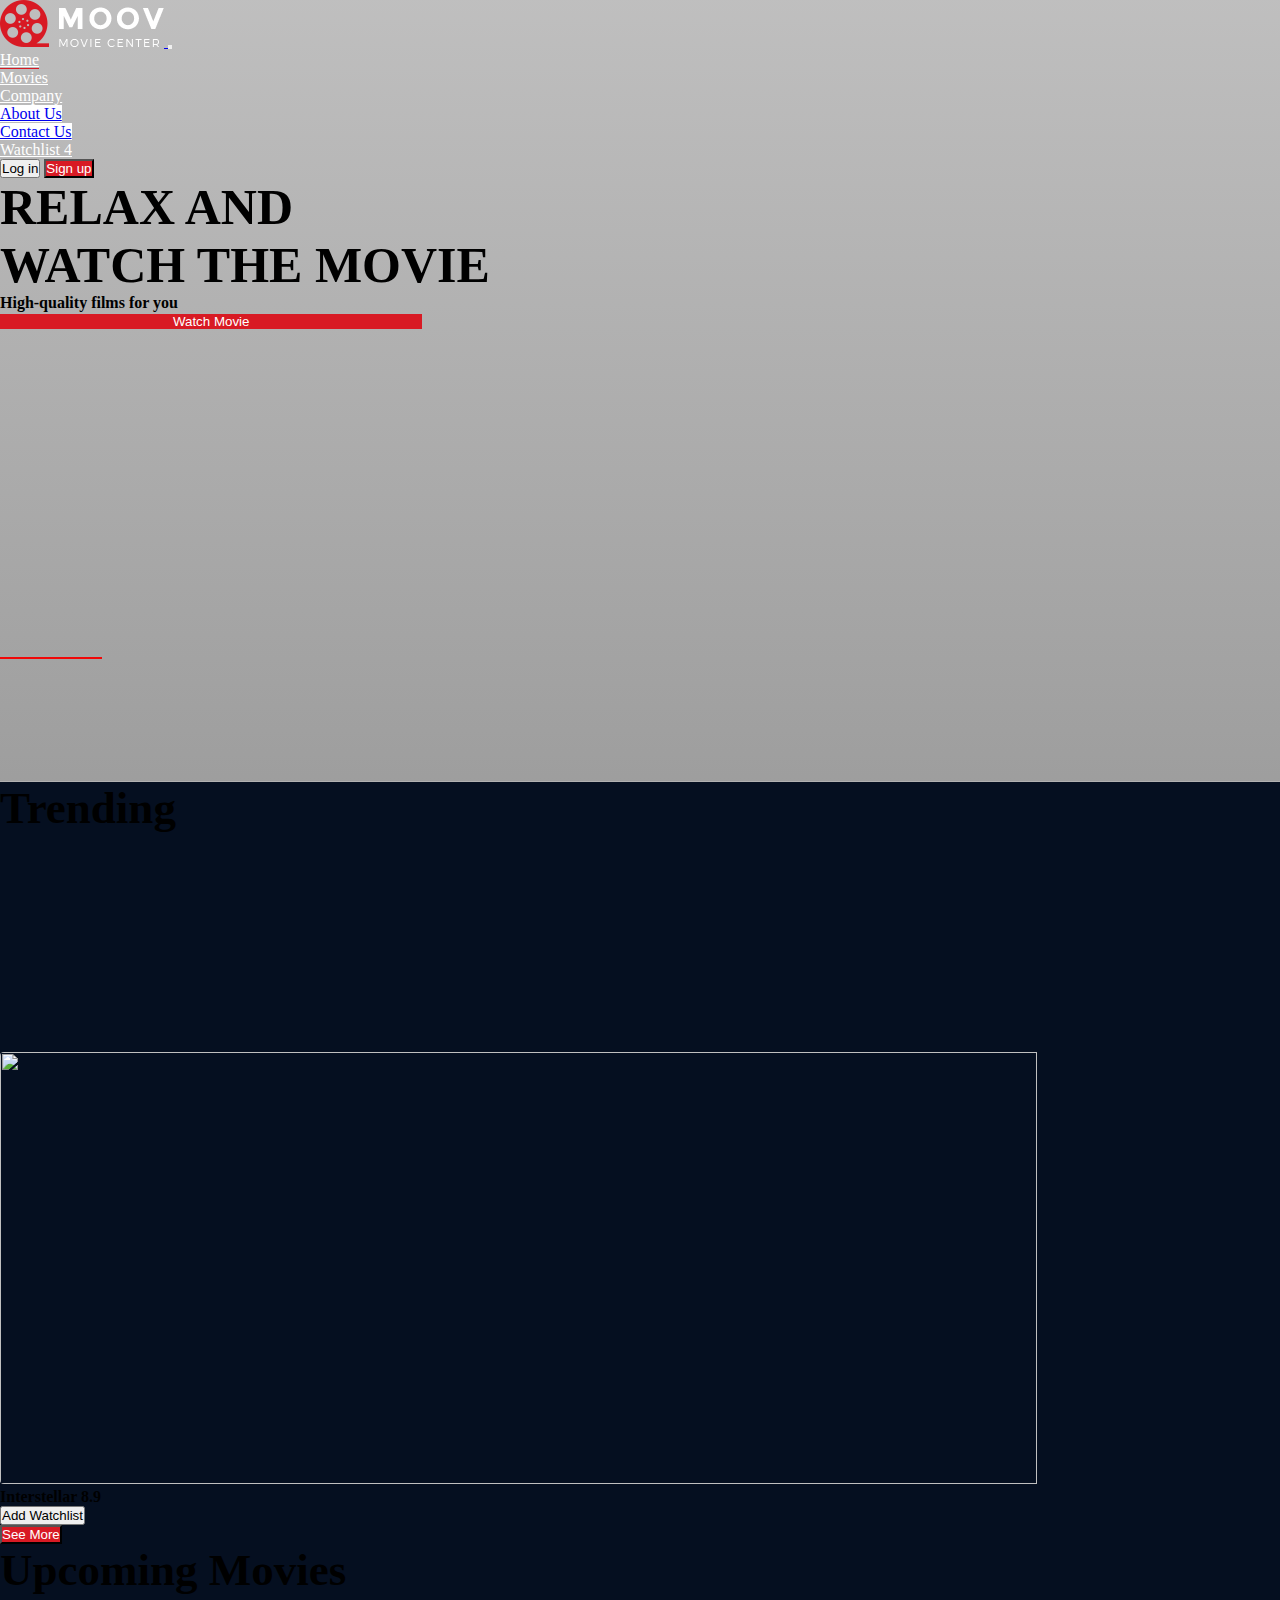
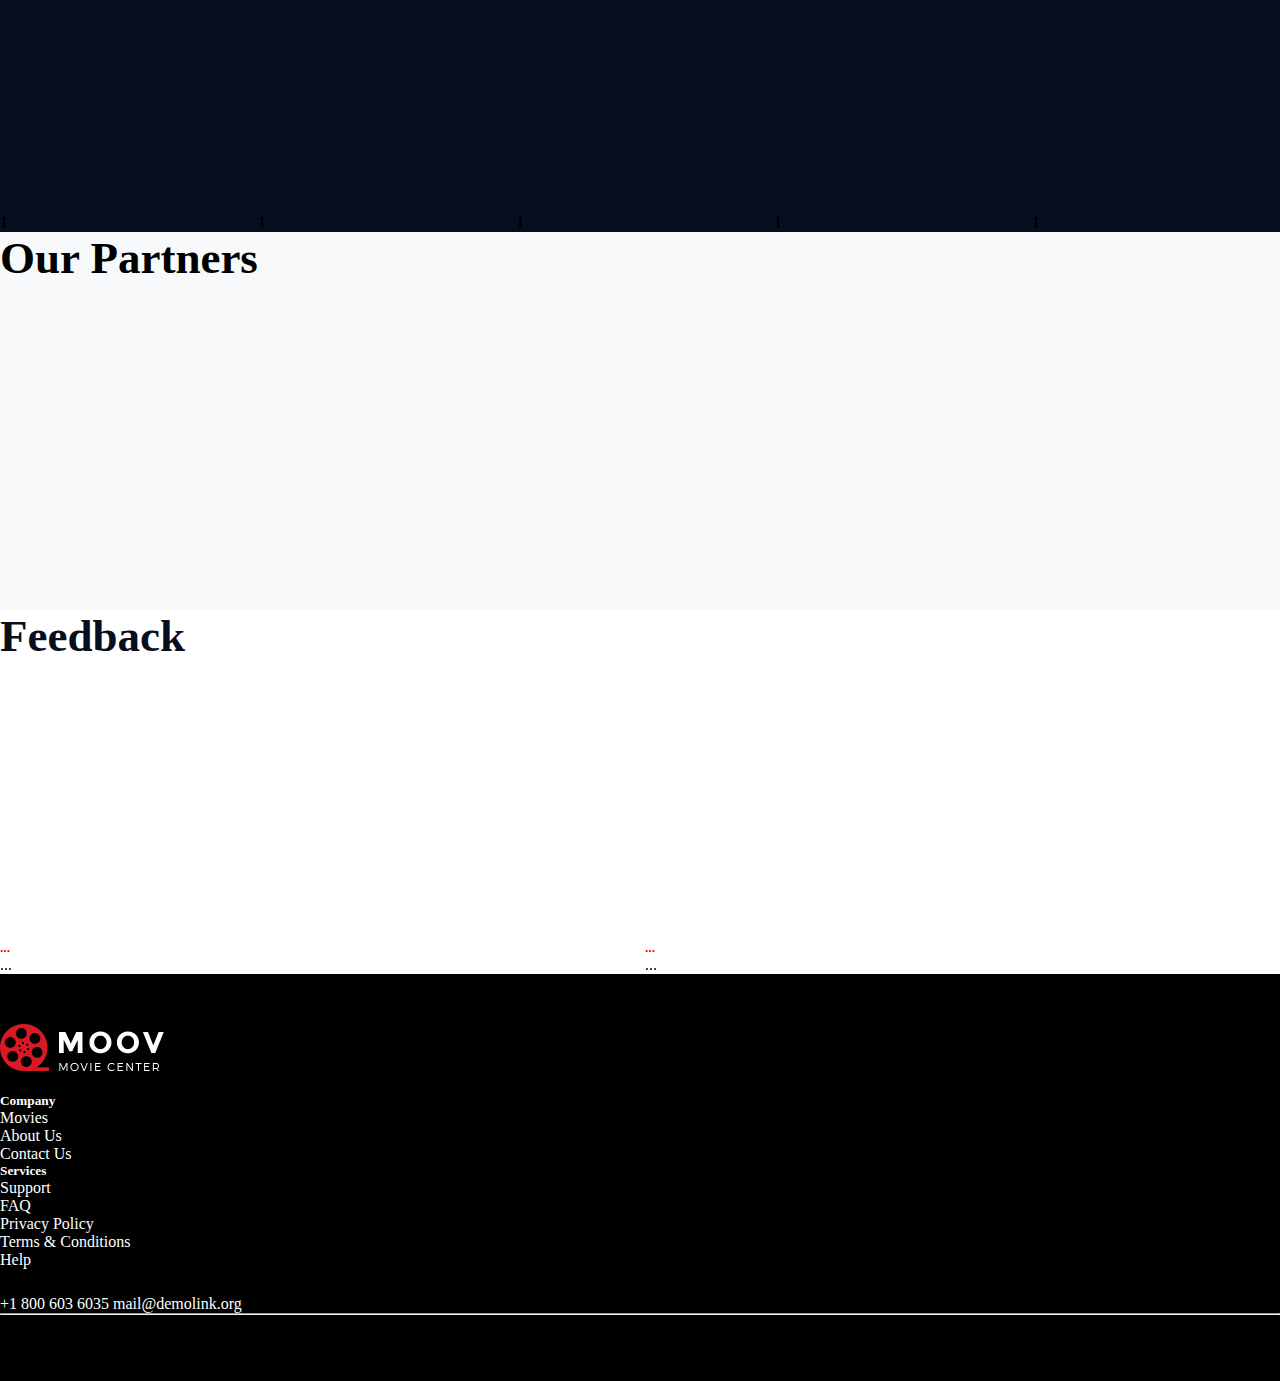
==== index.html @ 47db754e "Final Project" ====
<!DOCTYPE html>
<html lang="en">

<head>
    <meta charset="UTF-8">
    <meta http-equiv="X-UA-Compatible" content="IE=edge">
    <meta name="viewport" content="width=device-width, initial-scale=1.0">
    <title>Document</title>
    <link rel="stylesheet"
        href="https://cdnjs.cloudflare.com/ajax/libs/OwlCarousel2/2.3.4/assets/owl.theme.default.min.css"
        integrity="sha512-sMXtMNL1zRzolHYKEujM2AqCLUR9F2C4/05cdbxjjLSRvMQIciEPCQZo++nk7go3BtSuK9kfa/s+a4f4i5pLkw=="
        crossorigin="anonymous" referrerpolicy="no-referrer" />
    <link rel="stylesheet" href="https://cdnjs.cloudflare.com/ajax/libs/OwlCarousel2/2.3.4/assets/owl.carousel.min.css"
        integrity="sha512-tS3S5qG0BlhnQROyJXvNjeEM4UpMXHrQfTGmbQ1gKmelCxlSEBUaxhRBj/EFTzpbP4RVSrpEikbmdJobCvhE3g=="
        crossorigin="anonymous" referrerpolicy="no-referrer" />
    <link rel="stylesheet" href="https://cdnjs.cloudflare.com/ajax/libs/font-awesome/6.4.0/css/all.min.css"
        integrity="sha512-iecdLmaskl7CVkqkXNQ/ZH/XLlvWZOJyj7Yy7tcenmpD1ypASozpmT/E0iPtmFIB46ZmdtAc9eNBvH0H/ZpiBw=="
        crossorigin="anonymous" referrerpolicy="no-referrer" />
    <link href="https://cdn.jsdelivr.net/npm/bootstrap@5.0.2/dist/css/bootstrap.min.css" rel="stylesheet"
        integrity="sha384-EVSTQN3/azprG1Anm3QDgpJLIm9Nao0Yz1ztcQTwFspd3yD65VohhpuuCOmLASjC" crossorigin="anonymous">
    <link rel="stylesheet" href="assets/css/style.css">
</head>

<body>
    <header>
        <!-- NavBar Start -->
        <nav class="navbar navbar-expand-lg navbar-dark p-2">
            <div class="container">
                <a class="navbar-brand" href="index.html">
                    <img src="images/logomoov.png" alt="">
                </a>
                <button class="navbar-toggler" type="button" data-bs-toggle="collapse"
                    data-bs-target="#navbarNavDropdown" aria-controls="navbarNavDropdown" aria-expanded="false"
                    aria-label="Toggle navigation">
                    <span class="navbar-toggler-icon"></span>
                </button>

                <div class="collapse navbar-collapse ms-3 " id="navbarNavDropdown">
                    <ul class="navbar-nav">
                        <li class="nav-item">
                            <a class="nav-link mx-2 active" aria-current="page" href="index.html">Home</a>
                        </li>
                        <li class="nav-item">
                            <a class="nav-link mx-2" href="movies.html">Movies</a>
                        </li>

                        <li class="nav-item dropdown">
                            <a class="nav-link mx-2 dropdown-toggle" href="#" id="navbarDropdownMenuLink" role="button"
                                data-bs-toggle="dropdown" aria-expanded="false">
                                Company
                            </a>
                            <ul class="dropdown-menu" aria-labelledby="navbarDropdownMenuLink">
                                <li><a class="dropdown-item" href="about.html">About Us</a></li>
                                <li><a class="dropdown-item" href="contact.html">Contact Us</a></li>
                            </ul>
                        </li>
                        <li class="nav-item">
                            <a class="nav-link mx-2" href="#">Watchlist
                                <span class="badge bg-danger">4</span>
                            </a>
                        </li>
                    </ul>
                    <div class="ms-auto  d-lg-inline-flex">
                        <a href="login.html"><button class="btn text-white" id="login">Log in</button></a>
                        <a href="register.html"><button class="btn btn-red rounded-pill mx-2">
                                Sign up
                            </button></a>
                    </div>
                </div>
            </div>
        </nav>
        <!-- NavBar End -->
        <!-- Slogan -->
        <div class="container">
            <div class="row">
                <div class="col-lg-6 col-md-6 col-sm-8 slogan d-flex flex-column justify-content-center ms-4">
                    <h1 class="text-white fw-bolder">
                        <p>RELAX AND</p>WATCH THE MOVIE
                    </h1>
                    <h4 class="text-white pb-2">High-quality films for you</h4>
                    <a href="" target="_blank"><button class="btn btn-red py-2 "><i class="fa-solid fa-circle-play"></i>
                            Watch Movie</button></a>
                </div>
            </div>
        </div>
    </header>
    <!-- Header End -->



    <!-- New Section -Trending-->
    <section class="bg-blue">
        <div class="section-head d-flex align-items-center justify-content-center flex-column position-relative">
            <h2 class="text-white">Trending</h2>
        </div>
        <div class="container">
            <div class="row">
                <div class="col-lg-3 col-md-4 col-sm-6 my-2  film-card">
                    <img src="https://c4.wallpaperflare.com/wallpaper/411/347/616/movies-hollywood-movies-wallpaper-preview.jpg"
                        clalt="">
                    <h4 class="mt-2 text-white">Interstellar <span class="ms-4 fs-5 text-primary"><i
                                class="fa-solid fa-star text-warning"></i> 8.9</span></h4>
                    <button class="btn btn-outline-primary">Add Watchlist <i class="fa-solid fa-bookmark"></i></button>
                </div>
            </div>
        </div>

        <div class="d-flex justify-content-center">
            <a href="movies.html"><button class=" btn btn-red px-4 my-5">See More <i
                        class="fa-solid fa-caret-right"></i><i class="fa-solid fa-caret-right"></i><i
                        class="fa-solid fa-caret-right"></i></button></a>
        </div>
    </section>

    <!-- New Section-Upcoming Movies-->
    <section class="bg-blue py-3">
        <div class="section-head d-flex align-items-center justify-content-center flex-column position-relative">
            <h2 class="text-white">Upcoming Movies</h2>
        </div>
        <div class="soon">
            <div class="owl-carousel owl-theme">
                <div class="item">
                    <h4>1</h4>
                </div>
            </div>
        </div>
    </section>
    <!-- New Section-Partners -->
    <section class="partners pb-5">
        <div class="section-head d-flex align-items-center justify-content-center flex-column position-relative">
            <h2>Our Partners</h2>
        </div>
        <div class="container">
            <div class="row partners-card">
                <div class="col-lg-2 col-md-4 col-sm-12">
                    <img src="https://livedemo00.template-help.com/wt_prod-20691/images//partner-1.png" alt="">
                </div>
                <div class="col-lg-2 col-md-4  col-sm-12">
                    <img src="https://livedemo00.template-help.com/wt_prod-20691/images//partner-2.png" alt="">
                </div>
                <div class="col-lg-2 col-md-4  col-sm-12">
                    <img src="https://livedemo00.template-help.com/wt_prod-20691/images//partner-3.png" alt="">
                </div>
                <div class="col-lg-2 col-md-4  col-sm-12">
                    <img src="https://livedemo00.template-help.com/wt_prod-20691/images//partner-4.png" alt="">
                </div>
                <div class="col-lg-2 col-md-4  col-sm-12">
                    <img src="https://livedemo00.template-help.com/wt_prod-20691/images//partner-5.png" alt="">
                </div>
                <div class="col-lg-2 col-md-4  col-sm-12">
                    <img src="https://livedemo00.template-help.com/wt_prod-20691/images//partner-6.png" alt="">
                </div>
            </div>
        </div>
    </section>
    <!-- New Section - Comments -->
    <section>
        <div
            class="section-head d-flex align-items-center justify-content-center flex-column position-relative text-white">
            <h2 id="feedback">Feedback</h2>
        </div>
        <div class="owl-carousel owl-theme container">
            <div class="item feedback py-2 my-3">
                <div class="customer-img ">
                    <img src="..." class="rounded-circle" alt="">
                </div>
                <h5 class="customer-name text-center my-1">
                    ...
                </h5>
                <p class="text text-center">...</p>
            </div>
    </section>

    <!-- Footer Start -->
    <footer>
        <div class="container">
            <div class="row">
                <div class="col-lg-3 col-md-6 col-sm-12">
                    <a href="index.html"><img src="images/logomoov.png" alt=""></a>
                    <p class="text-white mt-4">It is a long established fact that a reader will be distracted by the
                        readable content of a page when looking at its layout.</p>
                </div>
                <div class="col-lg-3 col-md-6 col-sm-12">
                    <ul>
                        <li>
                            <h5>Company</h5>
                        </li>
                        <li><a href="movies.html">Movies</a></li>
                        <li><a href="about.html">About Us</a></li>
                        <li><a href="contact.html">Contact Us</a></li>
                    </ul>
                </div>
                <div class="col-lg-3 col-md-6 col-sm-12">
                    <ul>
                        <li>
                            <h5>Services</h5>
                        </li>
                        <li><a href="#">Support</a></li>
                        <li><a href="#">FAQ</a></li>
                        <li><a href="#">Privacy Policy</a></li>
                        <li><a href="#">Terms & Conditions</a></li>
                        <li><a href="#">Help</a></li>
                    </ul>
                </div>
                <div class="col-lg-3 col-md-6 col-sm-12 contact">
                    <div class="d-flex">
                        <a href="#"><i class="fa-brands fa-square-facebook"></i></a>
                        <a href="#"><i class="fa-brands fa-square-instagram"></i></a>
                        <a href="#"><i class="fa-brands fa-square-twitter"></i></a>
                        <a href="#"><i class="fa-brands fa-linkedin"></i></a>

                    </div>
                    <a href="tel:+1 800 603 6035"> +1 800 603 6035 </a>
                    <a href="mailto:mail@demolink.org"> mail@demolink.org </a>
                </div>
            </div>
        </div>
        <hr>
        <div class="end mt-5 d-flex justify-content-center align-items-center text-white">
            <h5>© 2023 All Rights Reserved. Terms of Use.</h5>
        </div>
    </footer>




    <script src=" https://code.jquery.com/jquery-3.7.0.min.js"></script>
    <script src="https://cdnjs.cloudflare.com/ajax/libs/Glide.js/3.6.0/glide.min.js"
        integrity="sha512-2sI5N95oT62ughlApCe/8zL9bQAXKsPPtZZI2KE3dznuZ8HpE2gTMHYzyVN7OoSPJCM1k9ZkhcCo3FvOirIr2A=="
        crossorigin="anonymous" referrerpolicy="no-referrer"></script>
    <script src="https://cdn.jsdelivr.net/npm/bootstrap@5.0.2/dist/js/bootstrap.bundle.min.js"
        integrity="sha384-MrcW6ZMFYlzcLA8Nl+NtUVF0sA7MsXsP1UyJoMp4YLEuNSfAP+JcXn/tWtIaxVXM"
        crossorigin="anonymous"></script>
    <script src="https://cdnjs.cloudflare.com/ajax/libs/OwlCarousel2/2.3.4/owl.carousel.min.js"
        integrity="sha512-bPs7Ae6pVvhOSiIcyUClR7/q2OAsRiovw4vAkX+zJbw3ShAeeqezq50RIIcIURq7Oa20rW2n2q+fyXBNcU9lrw=="
        crossorigin="anonymous" referrerpolicy="no-referrer"></script>

    <script src="assets/js/main.js"></script>
</body>

</html>
---- assets/css/style.css ----
.btn-red {
  background-color: rgb(216, 26, 36);
  color: white;
}
.btn-red:hover {
  background-color: transparent;
  color: red;
  transition: 0.4s;
}

#login:hover {
  background-color: rgb(18, 132, 178);
  border-radius: 20px;
  transition: 0.6s;
}

.nav-item a:hover {
  color: red !important;
  transition: 0.7s;
}
.nav-item .active {
  border-bottom: 1px solid rgb(216, 26, 36);
}
.nav-item .dropdown-item {
  background-color: white;
}
.nav-item .nav-link {
  color: white !important;
}

#searchInp {
  border-radius: 15px;
  border: none;
  box-shadow: 3px 1px 8px 0px rgb(197, 197, 197);
  background-color: rgb(123, 138, 250);
  opacity: 0.7;
}

.fa-solid {
  top: 25%;
  right: 3%;
}

header {
  width: 100%;
  padding-bottom: 12%;
  background-image: linear-gradient(rgba(43, 42, 42, 0.3), rgba(12, 12, 12, 0.4)), url("https://img.freepik.com/free-photo/professional-lighting-equipment-movie-set-with-smoke-air_1268-17216.jpg?w=900&t=st=1686173518~exp=1686174118~hmac=d33d2f40f87a4a56cd9c71ab44410787e672ce14036245b682f5ced09a759cfc");
  background-repeat: no-repeat;
  background-size: cover;
  background-position: center;
}

.slogan {
  height: 50vh;
}
.slogan h1 {
  font-size: 50px;
}
.slogan button {
  width: 33%;
  border: none;
}

.section-head {
  height: 30vh;
}
.section-head h2 {
  font-size: 45px;
}
.section-head::after {
  content: "";
  width: 8%;
  height: 1.5px;
  background-color: rgb(241, 8, 8);
  position: absolute;
  top: 73%;
}

.film-card img {
  border: none;
  border-radius: 4px;
  width: 90%;
  height: 48vh;
}

.filter {
  background-color: rgb(248, 249, 250);
}
.filter img {
  box-shadow: 2px 1px 3px 1px grey;
  height: 48vh;
}
.filter .dropdown-toggle {
  font-size: 17px;
  color: rgb(54, 74, 255);
}
.filter .dropdown-item:hover {
  color: rgb(54, 74, 255);
  background-color: white;
}

.details {
  background-color: rgb(248, 249, 250);
}
.details .poster img {
  box-shadow: 2px 1px 3px 1px grey;
  border: none;
  border-radius: 4px;
  width: 90%;
}
.details .direction {
  width: 15%;
  font-weight: bold;
}

.content {
  height: 260px;
}

iframe {
  width: 100%;
  height: 500px;
}

.partners {
  background-color: rgb(248, 249, 250);
}

.feedback .customer-img {
  width: 60px;
  height: 60px;
  border: none;
  margin: 0 auto;
}
.feedback .customer-name {
  color: red;
}

#feedback {
  color: rgb(5, 15, 32);
}

.comment-card {
  background-color: white;
  width: 90%;
  border-radius: 6px;
  box-shadow: 0px 0px 1px 1px lightgrey;
  border: none;
}
.comment-card img {
  border: none;
  border-radius: 50%;
  width: 80%;
}
.comment-card ul li {
  list-style: none;
  display: inline-block;
}
.comment-card ul li a {
  text-decoration: none;
  color: rgb(0, 0, 0);
  margin-right: 10px;
}
.comment-card ul li a:hover {
  color: rgb(137, 137, 248);
}

.details textarea {
  height: 100px;
  outline: 1px solid rgb(188, 210, 252);
  border-radius: 4px;
  border: none;
}
.details input {
  outline: 1px solid rgb(188, 210, 252);
  border-radius: 4px;
  border: none;
}

footer {
  background-color: black;
  padding: 50px 0;
}
footer ul li {
  list-style: none;
  color: white;
}
footer ul li a {
  text-decoration: none;
  color: white;
}
footer ul li a:hover {
  color: red;
}

.contact a {
  text-decoration: none;
  color: white;
}
.contact a i {
  margin-right: 10px;
  font-size: 23px;
  color: rgb(216, 26, 36);
}
.contact a i:hover {
  color: white;
}

.contact-card {
  margin: 0 10px;
}
.contact-card i {
  color: red;
  font-size: 25px;
}
.contact-card a {
  text-decoration: none;
  color: red;
}

.login-card {
  width: 33%;
  border: none;
  border-radius: 8px;
  background-color: rgb(10, 32, 54);
  box-shadow: 5px 3px 10px 3px rgb(10, 36, 63);
}
.login-card .enter {
  width: 80%;
  border-radius: 8px;
  border: none;
}
.login-card a {
  text-decoration: none;
  color: white;
}
.login-card a:hover {
  color: red;
}

.login {
  background-color: rgb(248, 249, 250);
}

.name {
  width: 45%;
  border-radius: 8px;
  border: none;
}

* {
  margin: 0;
  padding: 0;
  box-sizing: border-box;
}

.bg-blue {
  background-color: rgb(5, 15, 32);
}/*# sourceMappingURL=style.css.map */
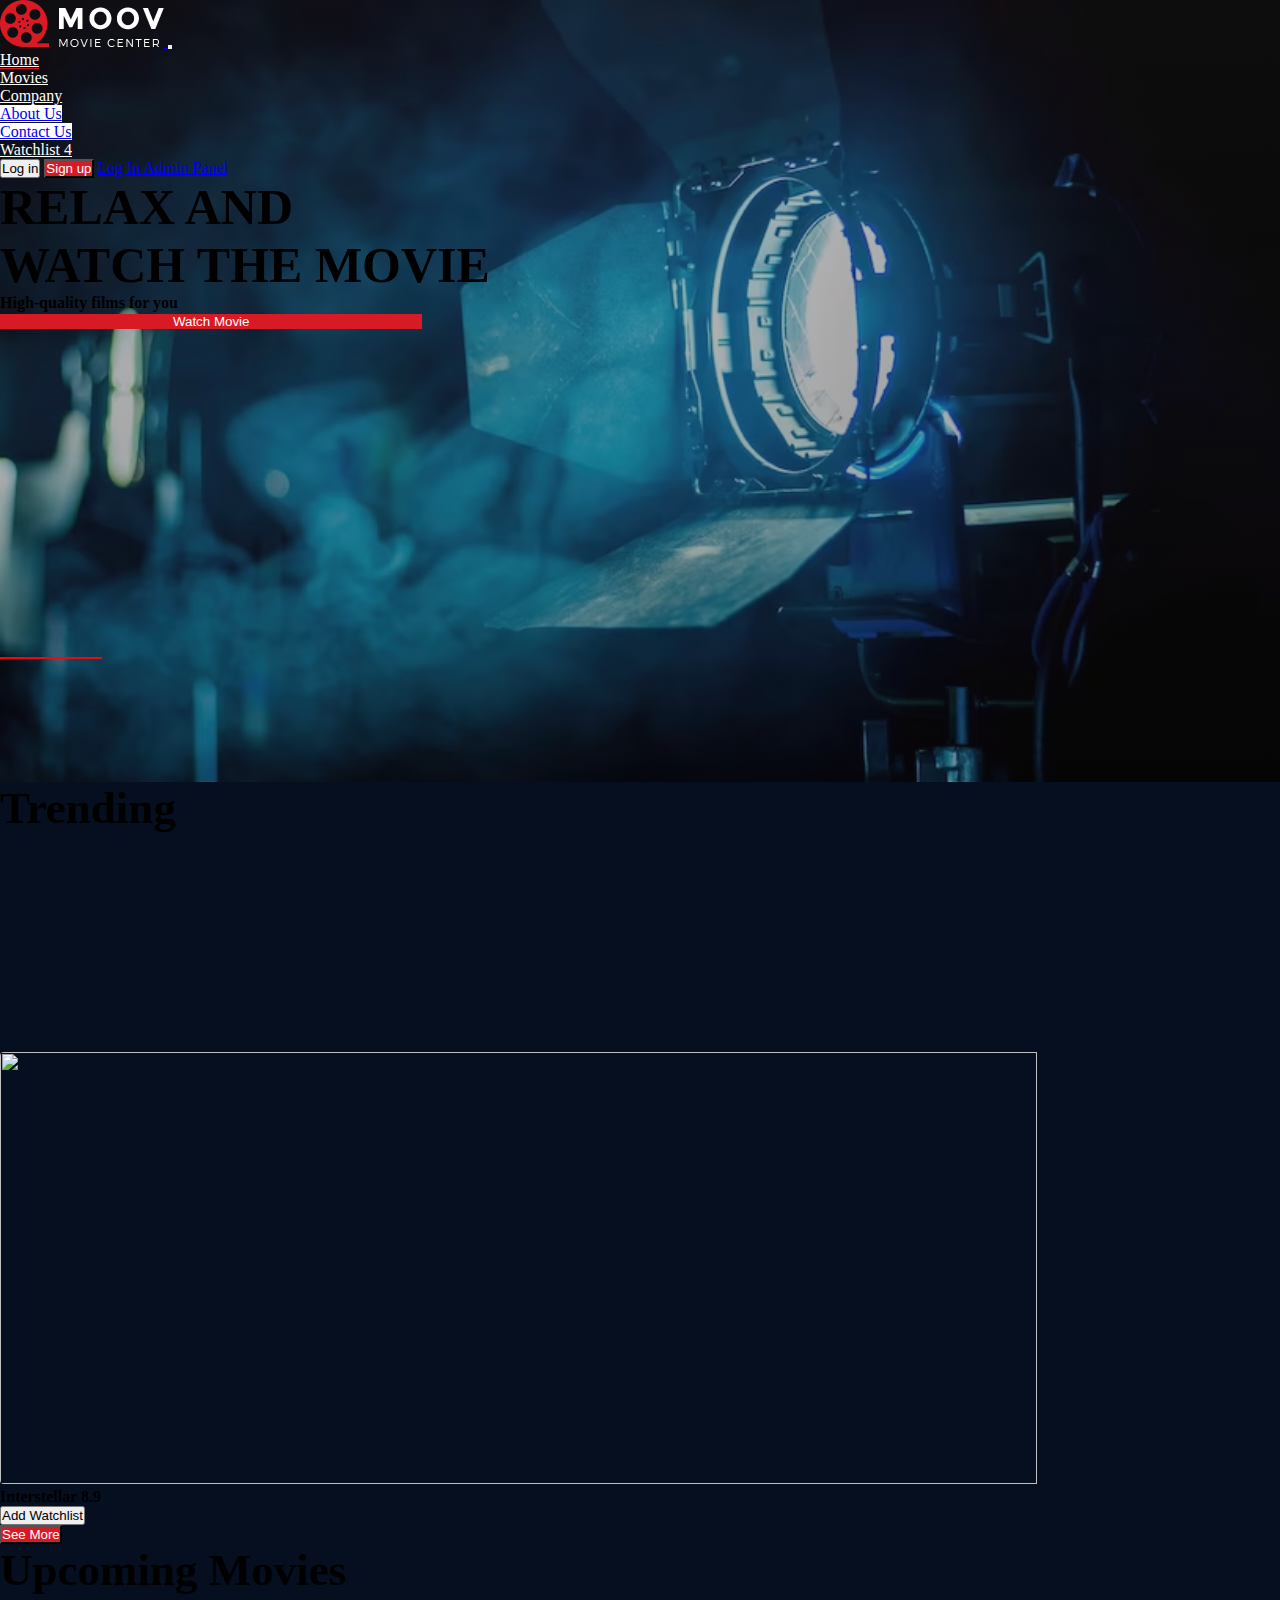
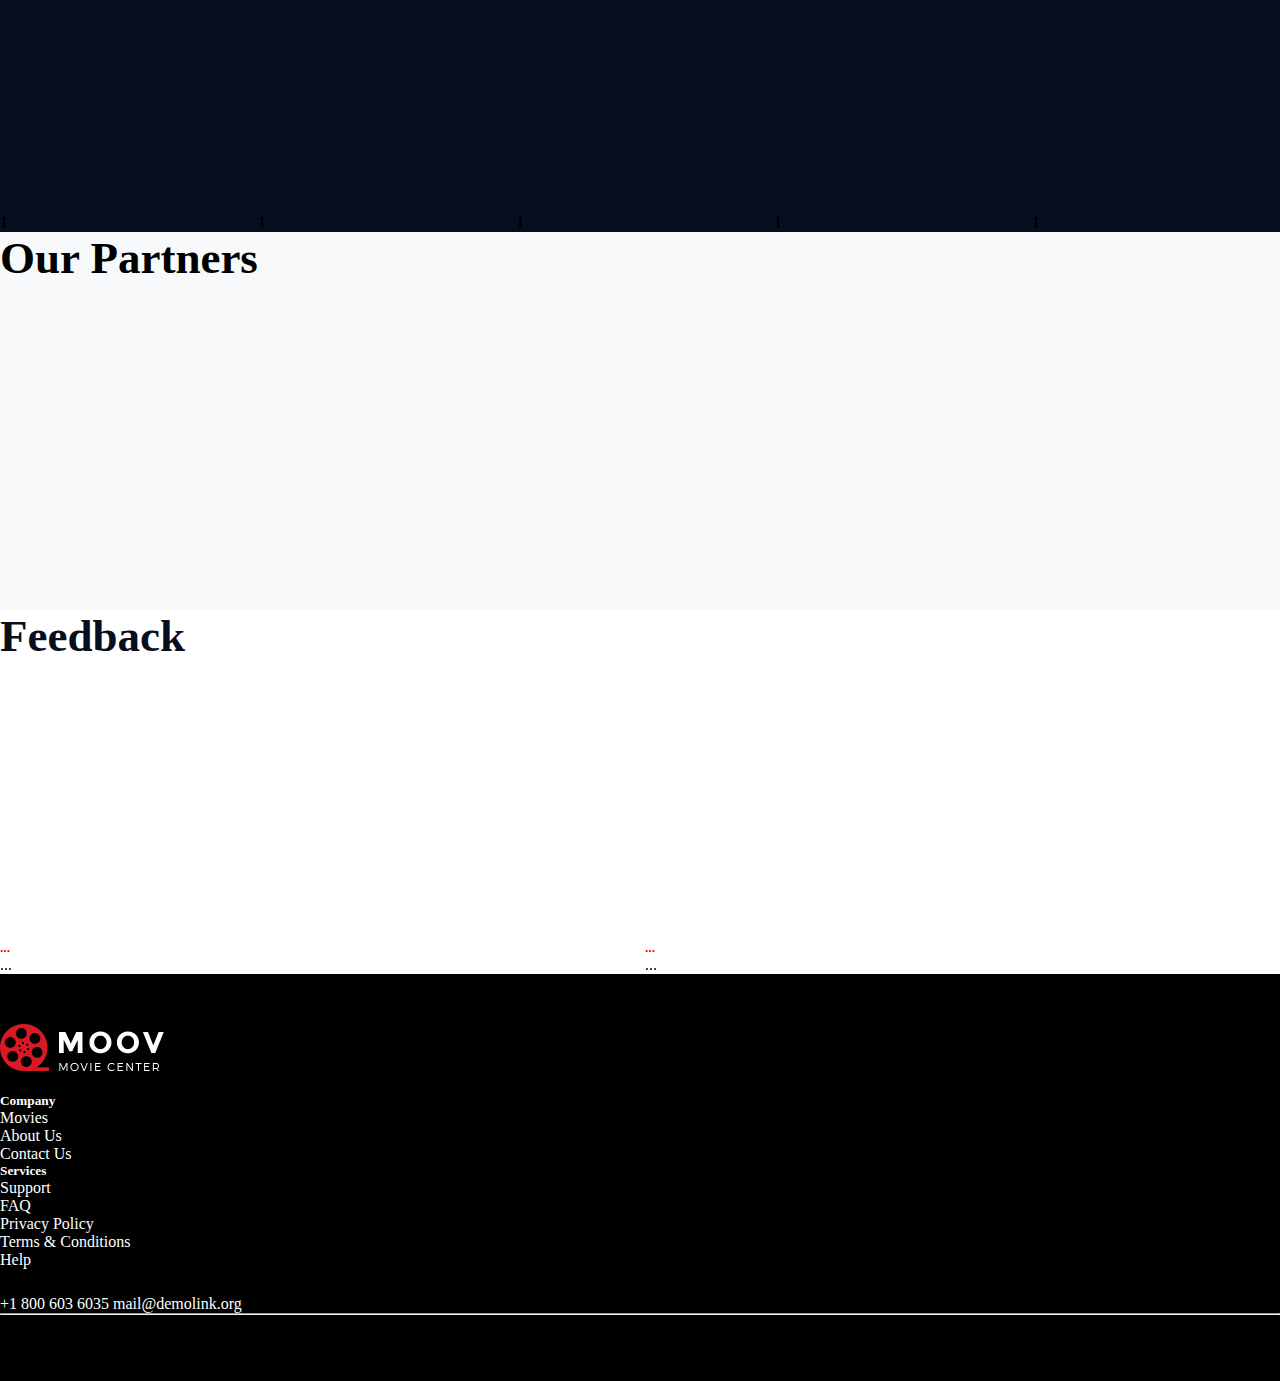
==== commit 1e3c400e: "Admin Panel" ====
--- a/index.html
+++ b/index.html
@@ -65,6 +65,7 @@
                         <a href="register.html"><button class="btn btn-red rounded-pill mx-2">
                                 Sign up
                             </button></a>
+                            <a href="admin panel/">Log In Admin Panel</a>
                     </div>
                 </div>
             </div>
--- a/assets/css/style.css
+++ b/assets/css/style.css
@@ -44,7 +44,7 @@
 header {
   width: 100%;
   padding-bottom: 12%;
-  background-image: linear-gradient(rgba(43, 42, 42, 0.3), rgba(12, 12, 12, 0.4)), url("https://img.freepik.com/free-photo/professional-lighting-equipment-movie-set-with-smoke-air_1268-17216.jpg?w=900&t=st=1686173518~exp=1686174118~hmac=d33d2f40f87a4a56cd9c71ab44410787e672ce14036245b682f5ced09a759cfc");
+  background-image: linear-gradient(rgba(43, 42, 42, 0.3), rgba(12, 12, 12, 0.4)), url("/images/backmovie.png");
   background-repeat: no-repeat;
   background-size: cover;
   background-position: center;
@@ -256,4 +256,4 @@
 
 .bg-blue {
   background-color: rgb(5, 15, 32);
-}/*# sourceMappingURL=style.css.map */+}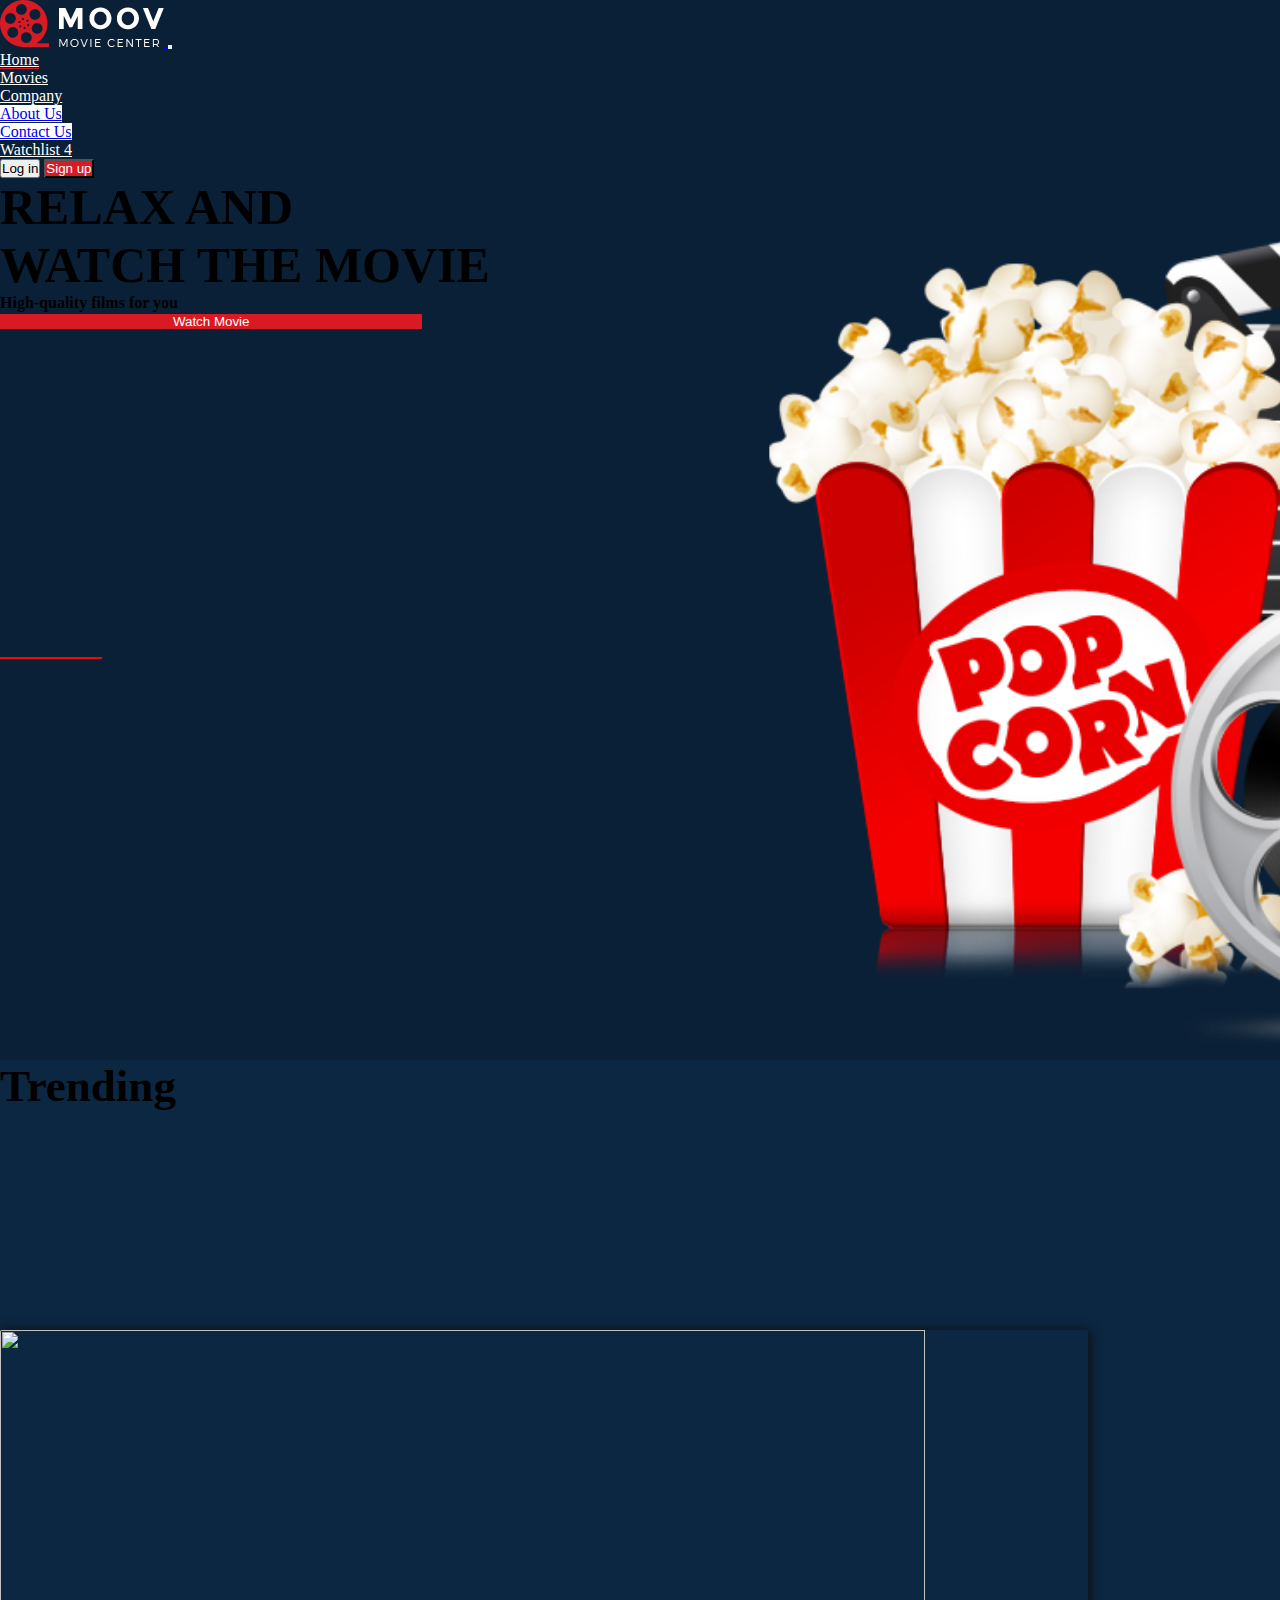
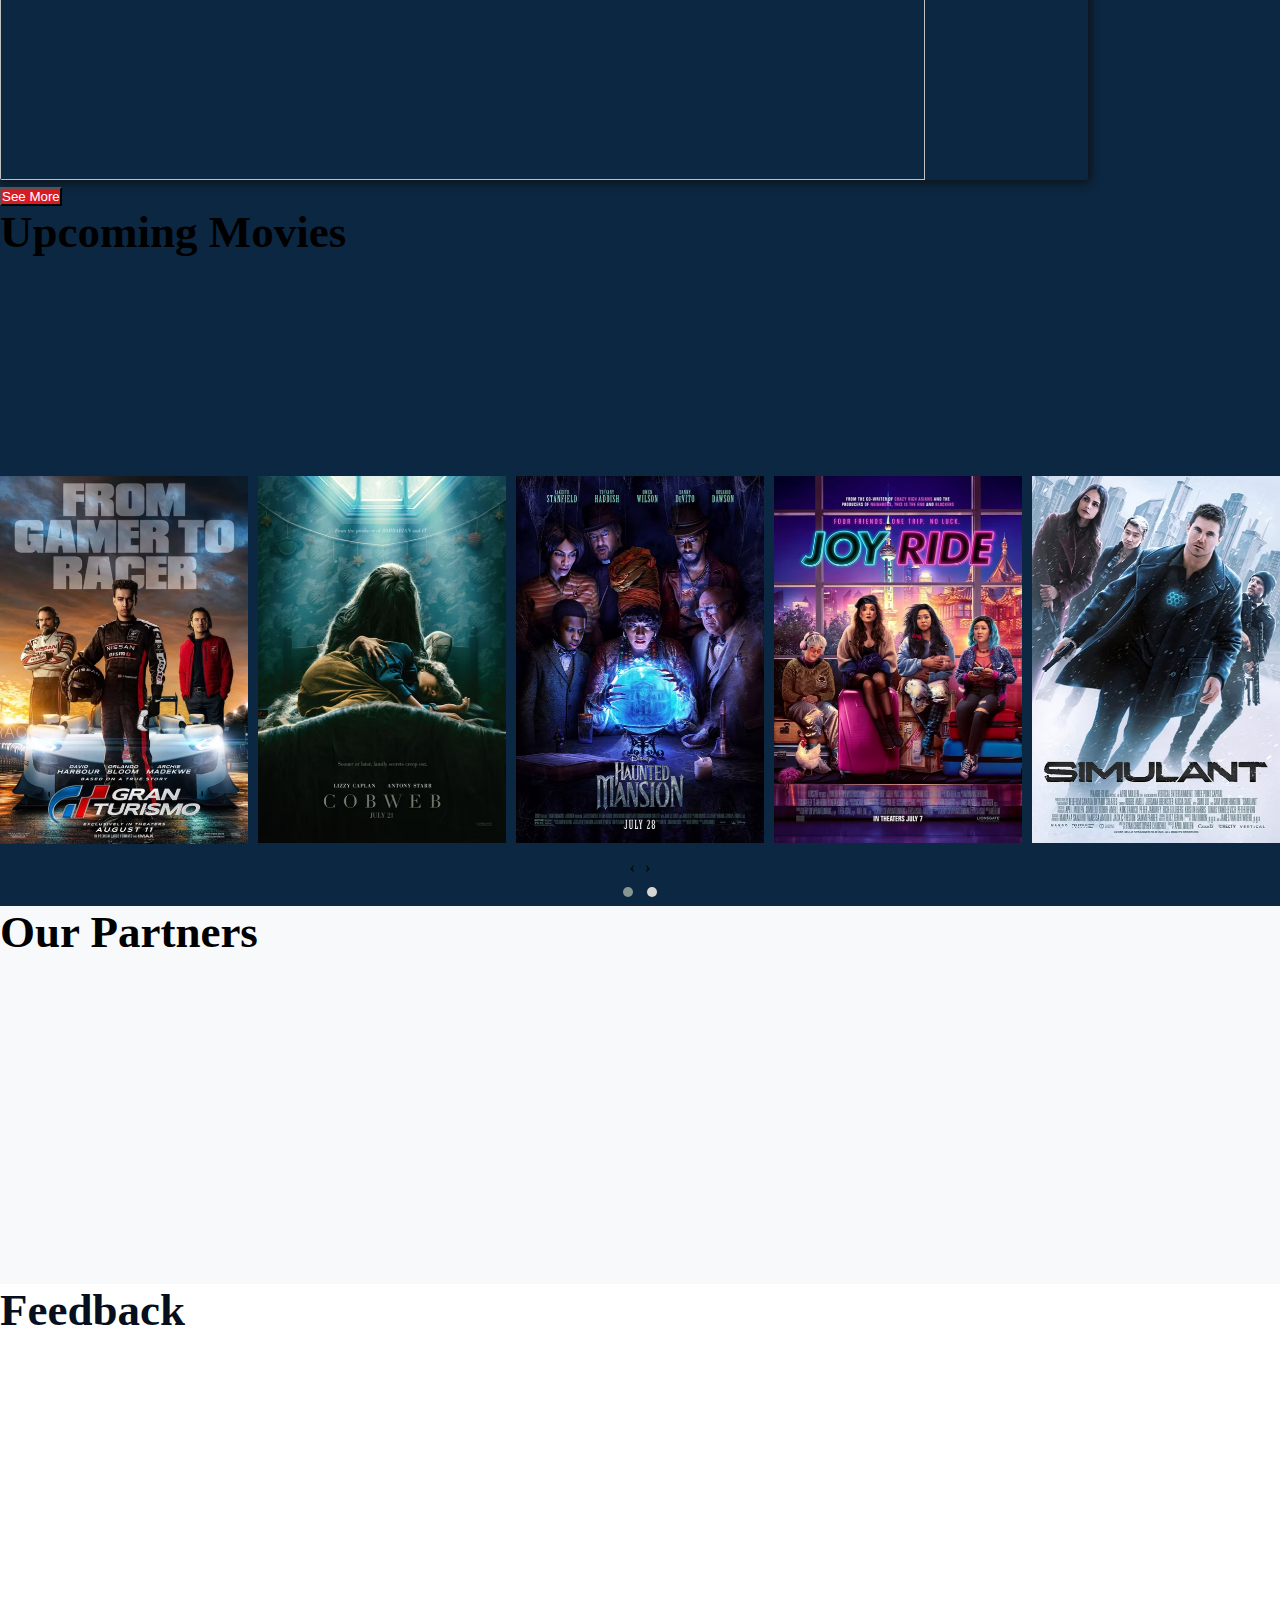
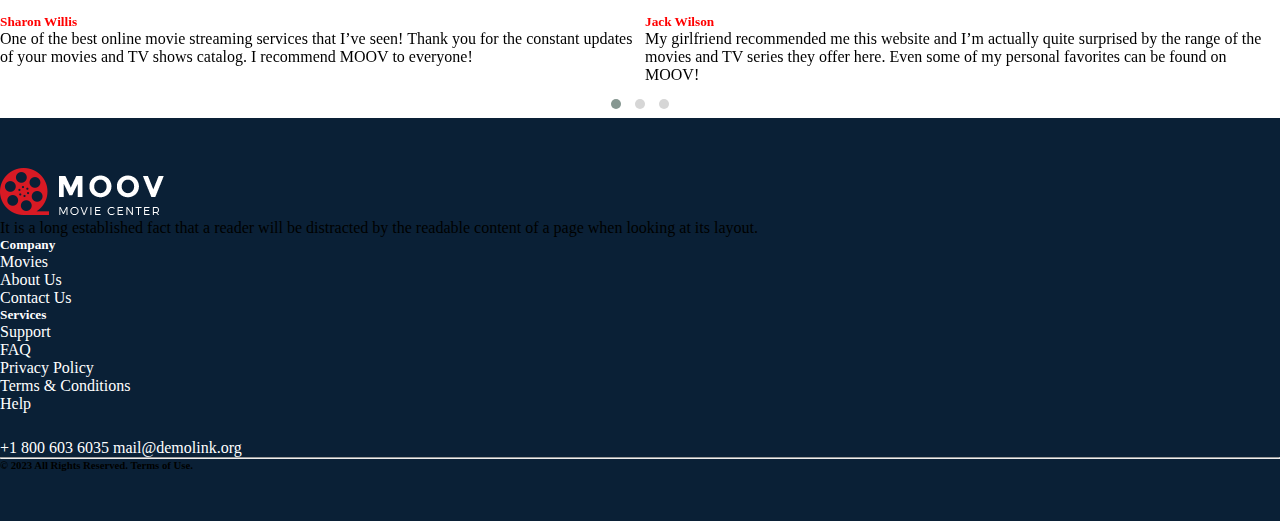
==== commit 71434375: "Firebase-start" ====
--- a/index.html
+++ b/index.html
@@ -24,7 +24,7 @@
 <body>
     <header>
         <!-- NavBar Start -->
-        <nav class="navbar navbar-expand-lg navbar-dark p-2">
+        <nav class="navbar navbar-expand-lg navbar-dark p-2 fixed-top ">
             <div class="container">
                 <a class="navbar-brand" href="index.html">
                     <img src="images/logomoov.png" alt="">
@@ -55,7 +55,7 @@
                             </ul>
                         </li>
                         <li class="nav-item">
-                            <a class="nav-link mx-2" href="#">Watchlist
+                            <a class="nav-link mx-2" href="wishlist.html">Watchlist
                                 <span class="badge bg-danger">4</span>
                             </a>
                         </li>
@@ -65,7 +65,6 @@
                         <a href="register.html"><button class="btn btn-red rounded-pill mx-2">
                                 Sign up
                             </button></a>
-                            <a href="admin panel/">Log In Admin Panel</a>
                     </div>
                 </div>
             </div>
@@ -74,7 +73,7 @@
         <!-- Slogan -->
         <div class="container">
             <div class="row">
-                <div class="col-lg-6 col-md-6 col-sm-8 slogan d-flex flex-column justify-content-center ms-4">
+                <div class="col-lg-6 col-md-6 col-sm-12 col-xs-12 slogan d-flex flex-column justify-content-center ms-4">
                     <h1 class="text-white fw-bolder">
                         <p>RELAX AND</p>WATCH THE MOVIE
                     </h1>
@@ -82,6 +81,7 @@
                     <a href="" target="_blank"><button class="btn btn-red py-2 "><i class="fa-solid fa-circle-play"></i>
                             Watch Movie</button></a>
                 </div>
+                <div class="col-lg-6 col-md-4 col-sm-12 col-xs-12"></div>
             </div>
         </div>
     </header>
@@ -94,34 +94,54 @@
         <div class="section-head d-flex align-items-center justify-content-center flex-column position-relative">
             <h2 class="text-white">Trending</h2>
         </div>
-        <div class="container">
+        <div class="container mb-5">
             <div class="row">
-                <div class="col-lg-3 col-md-4 col-sm-6 my-2  film-card">
-                    <img src="https://c4.wallpaperflare.com/wallpaper/411/347/616/movies-hollywood-movies-wallpaper-preview.jpg"
-                        clalt="">
-                    <h4 class="mt-2 text-white">Interstellar <span class="ms-4 fs-5 text-primary"><i
-                                class="fa-solid fa-star text-warning"></i> 8.9</span></h4>
-                    <button class="btn btn-outline-primary">Add Watchlist <i class="fa-solid fa-bookmark"></i></button>
-                </div>
+                <div class="col-lg-3 col-md-6 col-sm-12 my-2  film-card position-relative">
+                    <a href="details.html"><img src="https://c4.wallpaperflare.com/wallpaper/411/347/616/movies-hollywood-movies-wallpaper-preview.jpg"
+                        alt="" class="position-relative"></a>
+                        <a href="#"><i class="fa-solid fa-bookmark position-absolute"></i></a>
+                </div>
+                
             </div>
         </div>
 
         <div class="d-flex justify-content-center">
-            <a href="movies.html"><button class=" btn btn-red px-4 my-5">See More <i
+            <a href="movies.html"><button class=" btn btn-red px-4 mt-5">See More <i
                         class="fa-solid fa-caret-right"></i><i class="fa-solid fa-caret-right"></i><i
                         class="fa-solid fa-caret-right"></i></button></a>
         </div>
     </section>
 
     <!-- New Section-Upcoming Movies-->
-    <section class="bg-blue py-3">
+    <section class="bg-blue py-4">
         <div class="section-head d-flex align-items-center justify-content-center flex-column position-relative">
             <h2 class="text-white">Upcoming Movies</h2>
         </div>
         <div class="soon">
             <div class="owl-carousel owl-theme">
                 <div class="item">
-                    <h4>1</h4>
+                    <img src="images/gran_turismo.avif" alt="">
+                </div>
+                <div class="item">
+                    <img src="images/cobweb.avif" alt="">
+                </div>
+                <div class="item">
+                    <img src="images/haunted_mansion.avif" alt="">
+                </div>
+                <div class="item">
+                    <img src="images/joy-ride.avif" alt="">
+                </div>
+                <div class="item">
+                    <img src="images/simulant.avif" alt="">
+                </div>
+                <div class="item">
+                    <img src="images/talk-to.avif" alt="">
+                </div>
+                <div class="item">
+                    <img src="images/creator.avif" alt="">
+                </div>
+                <div class="item">
+                    <img src="images/bluebeetle.avif" alt="">
                 </div>
             </div>
         </div>
@@ -133,29 +153,29 @@
         </div>
         <div class="container">
             <div class="row partners-card">
-                <div class="col-lg-2 col-md-4 col-sm-12">
+                <div class="col-lg-2 col-md-4 col-sm-6 col-sm-6">
                     <img src="https://livedemo00.template-help.com/wt_prod-20691/images//partner-1.png" alt="">
                 </div>
-                <div class="col-lg-2 col-md-4  col-sm-12">
+                <div class="col-lg-2 col-md-4  col-sm-6 col-sm-6">
                     <img src="https://livedemo00.template-help.com/wt_prod-20691/images//partner-2.png" alt="">
                 </div>
-                <div class="col-lg-2 col-md-4  col-sm-12">
+                <div class="col-lg-2 col-md-4  col-sm-6 col-sm-6">
                     <img src="https://livedemo00.template-help.com/wt_prod-20691/images//partner-3.png" alt="">
                 </div>
-                <div class="col-lg-2 col-md-4  col-sm-12">
+                <div class="col-lg-2 col-md-4  col-sm-6 col-sm-6">
                     <img src="https://livedemo00.template-help.com/wt_prod-20691/images//partner-4.png" alt="">
                 </div>
-                <div class="col-lg-2 col-md-4  col-sm-12">
+                <div class="col-lg-2 col-md-4  col-sm-6 col-sm-6">
                     <img src="https://livedemo00.template-help.com/wt_prod-20691/images//partner-5.png" alt="">
                 </div>
-                <div class="col-lg-2 col-md-4  col-sm-12">
+                <div class="col-lg-2 col-md-4  col-sm-6 col-sm-6">
                     <img src="https://livedemo00.template-help.com/wt_prod-20691/images//partner-6.png" alt="">
                 </div>
             </div>
         </div>
     </section>
     <!-- New Section - Comments -->
-    <section>
+    <section class="pb-5">
         <div
             class="section-head d-flex align-items-center justify-content-center flex-column position-relative text-white">
             <h2 id="feedback">Feedback</h2>
@@ -163,25 +183,73 @@
         <div class="owl-carousel owl-theme container">
             <div class="item feedback py-2 my-3">
                 <div class="customer-img ">
-                    <img src="..." class="rounded-circle" alt="">
-                </div>
-                <h5 class="customer-name text-center my-1">
-                    ...
-                </h5>
-                <p class="text text-center">...</p>
-            </div>
+                    <img src="https://livedemo00.template-help.com/wt_prod-20691/images/index-12.jpg" class="rounded-circle" alt="">
+                </div>
+                <h5 class="customer-name text-center my-1">
+                    Sharon Willis
+                </h5>
+                <p class="text text-center">One of the best online movie streaming services that I’ve seen! Thank you for the constant updates of your movies and TV shows catalog. I recommend MOOV to everyone!</p>
+            </div>
+            <div class="item feedback py-2 my-3">
+                <div class="customer-img ">
+                    <img src="https://livedemo00.template-help.com/wt_prod-20691/images/index-13.jpg" class="rounded-circle" alt="">
+                </div>
+                <h5 class="customer-name text-center my-1">
+                   Jack Wilson 
+                </h5>
+                <p class="text text-center">My girlfriend recommended me this website and I’m actually quite surprised by the range of the movies and TV series they offer here. Even some of my personal favorites can be found on MOOV!</p>
+            </div>
+            <div class="item feedback py-2 my-3">
+                <div class="customer-img ">
+                    <img src="https://livedemo00.template-help.com/wt_prod-20691/images/index-15.jpg" class="rounded-circle" alt="">
+                </div>
+                <h5 class="customer-name text-center my-1 ">
+                  Kelly McMillan
+                </h5>
+                <p class="text text-center">
+                    I’m a big fan of movies, especially of classic ones. I’ve been looking for a great movie website for quite a long time and MOOV has almost every movie I’m interested in. That’s great!
+                </p>
+            </div>
+            <div class="item feedback py-2 my-3">
+                <div class="customer-img ">
+                    <img src="https://livedemo00.template-help.com/wt_prod-20691/images/index-16.jpg" class="rounded-circle" alt="">
+                </div>
+                <h5 class="customer-name text-center my-1">
+                    Harold Barnett
+                </h5>
+                <p class="text text-center">Sci-fi action movies and thrillers as well as the TV shows of the same genre are my true passion and MOOV has one of the greatest range of movies and TV series to offer. Thanks!</p>
+            </div>
+            <div class="item feedback py-2 my-3">
+                <div class="customer-img ">
+                    <img src="https://livedemo00.template-help.com/wt_prod-20691/images/index-18.jpg" class="rounded-circle" alt="">
+                </div>
+                <h5 class="customer-name text-center my-1">
+                    Samantha Lee
+                </h5>
+                <p class="text text-center">The superhero and fantasy movies available at MOOV are exceptionally great! I’m finally able to watch all my favorites without having to pay more than I can allow.</p>
+            </div>
+            <div class="item feedback py-2 my-3">
+                <div class="customer-img ">
+                    <img src="https://livedemo00.template-help.com/wt_prod-20691/images/index-17.jpg" class="rounded-circle" alt="">
+                </div>
+                <h5 class="customer-name text-center my-1">
+                    Albert Webb
+                </h5>
+                <p class="text text-center">This website is incredible! It has not only top box office premieres but also other great movies as well as TV shows and series that I find awesome to watch and discuss with my friends.</p>
+            </div>
+        </div>
     </section>
 
     <!-- Footer Start -->
     <footer>
         <div class="container">
             <div class="row">
-                <div class="col-lg-3 col-md-6 col-sm-12">
+                <div class="col-lg-3 col-md-3 col-sm-12">
                     <a href="index.html"><img src="images/logomoov.png" alt=""></a>
                     <p class="text-white mt-4">It is a long established fact that a reader will be distracted by the
                         readable content of a page when looking at its layout.</p>
                 </div>
-                <div class="col-lg-3 col-md-6 col-sm-12">
+                <div class="col-lg-3 col-md-3 col-sm-12">
                     <ul>
                         <li>
                             <h5>Company</h5>
@@ -191,7 +259,7 @@
                         <li><a href="contact.html">Contact Us</a></li>
                     </ul>
                 </div>
-                <div class="col-lg-3 col-md-6 col-sm-12">
+                <div class="col-lg-3 col-md-3 col-sm-12">
                     <ul>
                         <li>
                             <h5>Services</h5>
@@ -203,7 +271,7 @@
                         <li><a href="#">Help</a></li>
                     </ul>
                 </div>
-                <div class="col-lg-3 col-md-6 col-sm-12 contact">
+                <div class="col-lg-3 col-md-3 col-sm-12 contact">
                     <div class="d-flex">
                         <a href="#"><i class="fa-brands fa-square-facebook"></i></a>
                         <a href="#"><i class="fa-brands fa-square-instagram"></i></a>
@@ -218,7 +286,7 @@
         </div>
         <hr>
         <div class="end mt-5 d-flex justify-content-center align-items-center text-white">
-            <h5>© 2023 All Rights Reserved. Terms of Use.</h5>
+            <h6>© 2023 All Rights Reserved. Terms of Use.</h6>
         </div>
     </footer>
 
--- a/assets/css/style.css
+++ b/assets/css/style.css
@@ -6,6 +6,7 @@
   background-color: transparent;
   color: red;
   transition: 0.4s;
+  outline: 1px solid rgb(216, 26, 36);
 }
 
 #login:hover {
@@ -42,16 +43,17 @@
 }
 
 header {
-  width: 100%;
-  padding-bottom: 12%;
-  background-image: linear-gradient(rgba(43, 42, 42, 0.3), rgba(12, 12, 12, 0.4)), url("/images/backmovie.png");
   background-repeat: no-repeat;
+  background-image: url("/images/movieback.png");
   background-size: cover;
   background-position: center;
 }
+header nav {
+  background-color: rgb(10, 32, 54);
+}
 
 .slogan {
-  height: 50vh;
+  height: 98vh;
 }
 .slogan h1 {
   font-size: 50px;
@@ -76,11 +78,22 @@
   top: 73%;
 }
 
+.film-card .fa-bookmark {
+  font-size: 30px;
+  top: -1px;
+  right: 20%;
+  color: black;
+}
 .film-card img {
   border: none;
-  border-radius: 4px;
-  width: 90%;
-  height: 48vh;
+  width: 85%;
+  border-radius: 2px;
+  height: 50vh;
+  box-shadow: 1px 1px 11px 1px rgb(15, 15, 15);
+}
+.film-card img:hover {
+  outline: 1px solid rgb(255, 255, 255);
+  transition: 0.1s;
 }
 
 .filter {
@@ -178,7 +191,7 @@
 }
 
 footer {
-  background-color: black;
+  background-color: rgb(10, 32, 54);
   padding: 50px 0;
 }
 footer ul li {
@@ -210,12 +223,12 @@
   margin: 0 10px;
 }
 .contact-card i {
-  color: red;
+  color: rgb(216, 26, 36);
   font-size: 25px;
 }
 .contact-card a {
   text-decoration: none;
-  color: red;
+  color: rgb(216, 26, 36);
 }
 
 .login-card {
@@ -225,8 +238,17 @@
   background-color: rgb(10, 32, 54);
   box-shadow: 5px 3px 10px 3px rgb(10, 36, 63);
 }
+.login-card input:focus {
+  outline: 1px solid rgb(32, 110, 194);
+}
+.login-card i {
+  position: absolute;
+  cursor: pointer;
+  line-height: 35px;
+  right: 8px;
+  top: 4px;
+}
 .login-card .enter {
-  width: 80%;
   border-radius: 8px;
   border: none;
 }
@@ -243,7 +265,7 @@
 }
 
 .name {
-  width: 45%;
+  width: 41%;
   border-radius: 8px;
   border: none;
 }
@@ -255,5 +277,40 @@
 }
 
 .bg-blue {
-  background-color: rgb(5, 15, 32);
-}+  background-color: rgb(12, 39, 66);
+}
+
+@media (max-width: 768px) {
+  .slogan h1 {
+    font-size: 50px;
+  }
+  .login-card {
+    width: 80%;
+  }
+}
+@media (max-width: 576px) {
+  header {
+    background-position: center center;
+    background-size: cover;
+  }
+  .slogan {
+    height: 70vh;
+  }
+  .slogan h1 {
+    font-size: 45px;
+  }
+  .login-card {
+    width: 80%;
+  }
+}
+@media (max-width: 340px) {
+  .slogan {
+    height: 55vh;
+  }
+  .slogan h1 {
+    font-size: 35px;
+  }
+  .login-card {
+    width: 80%;
+  }
+}/*# sourceMappingURL=style.css.map */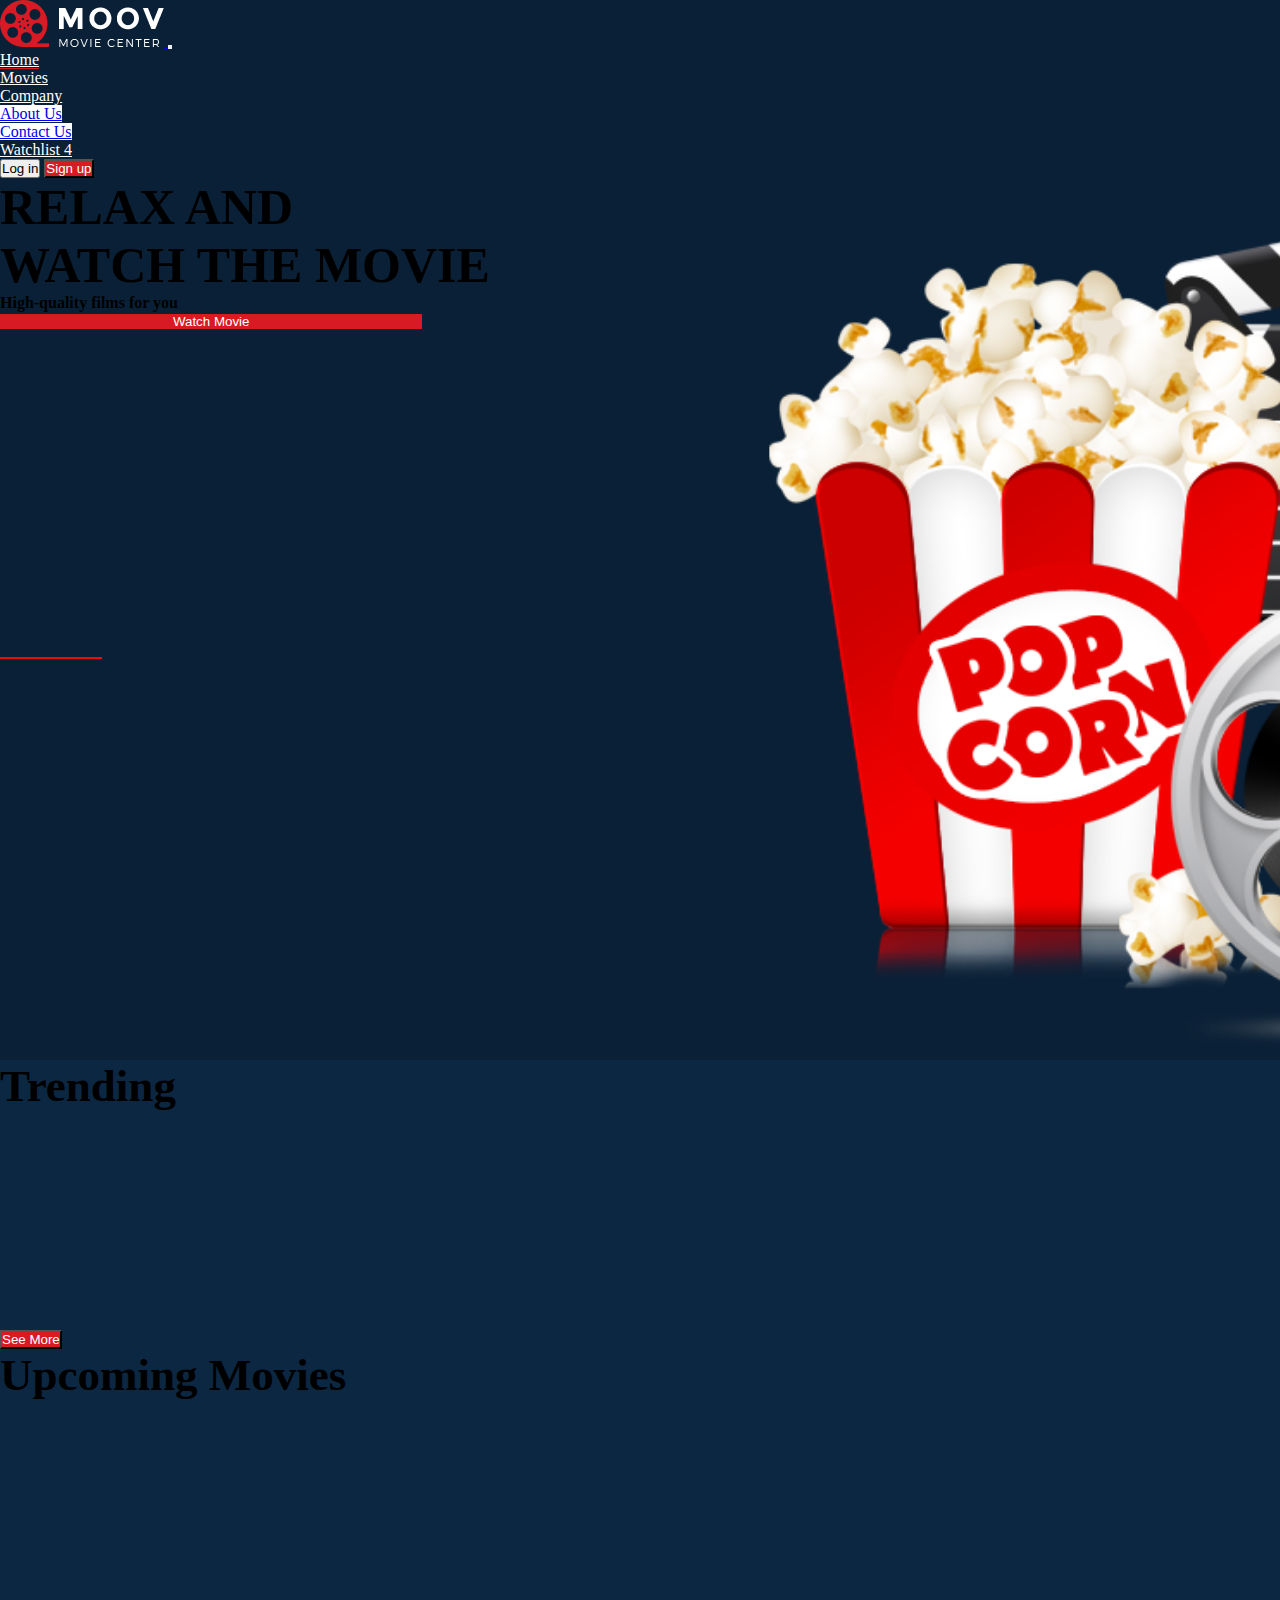
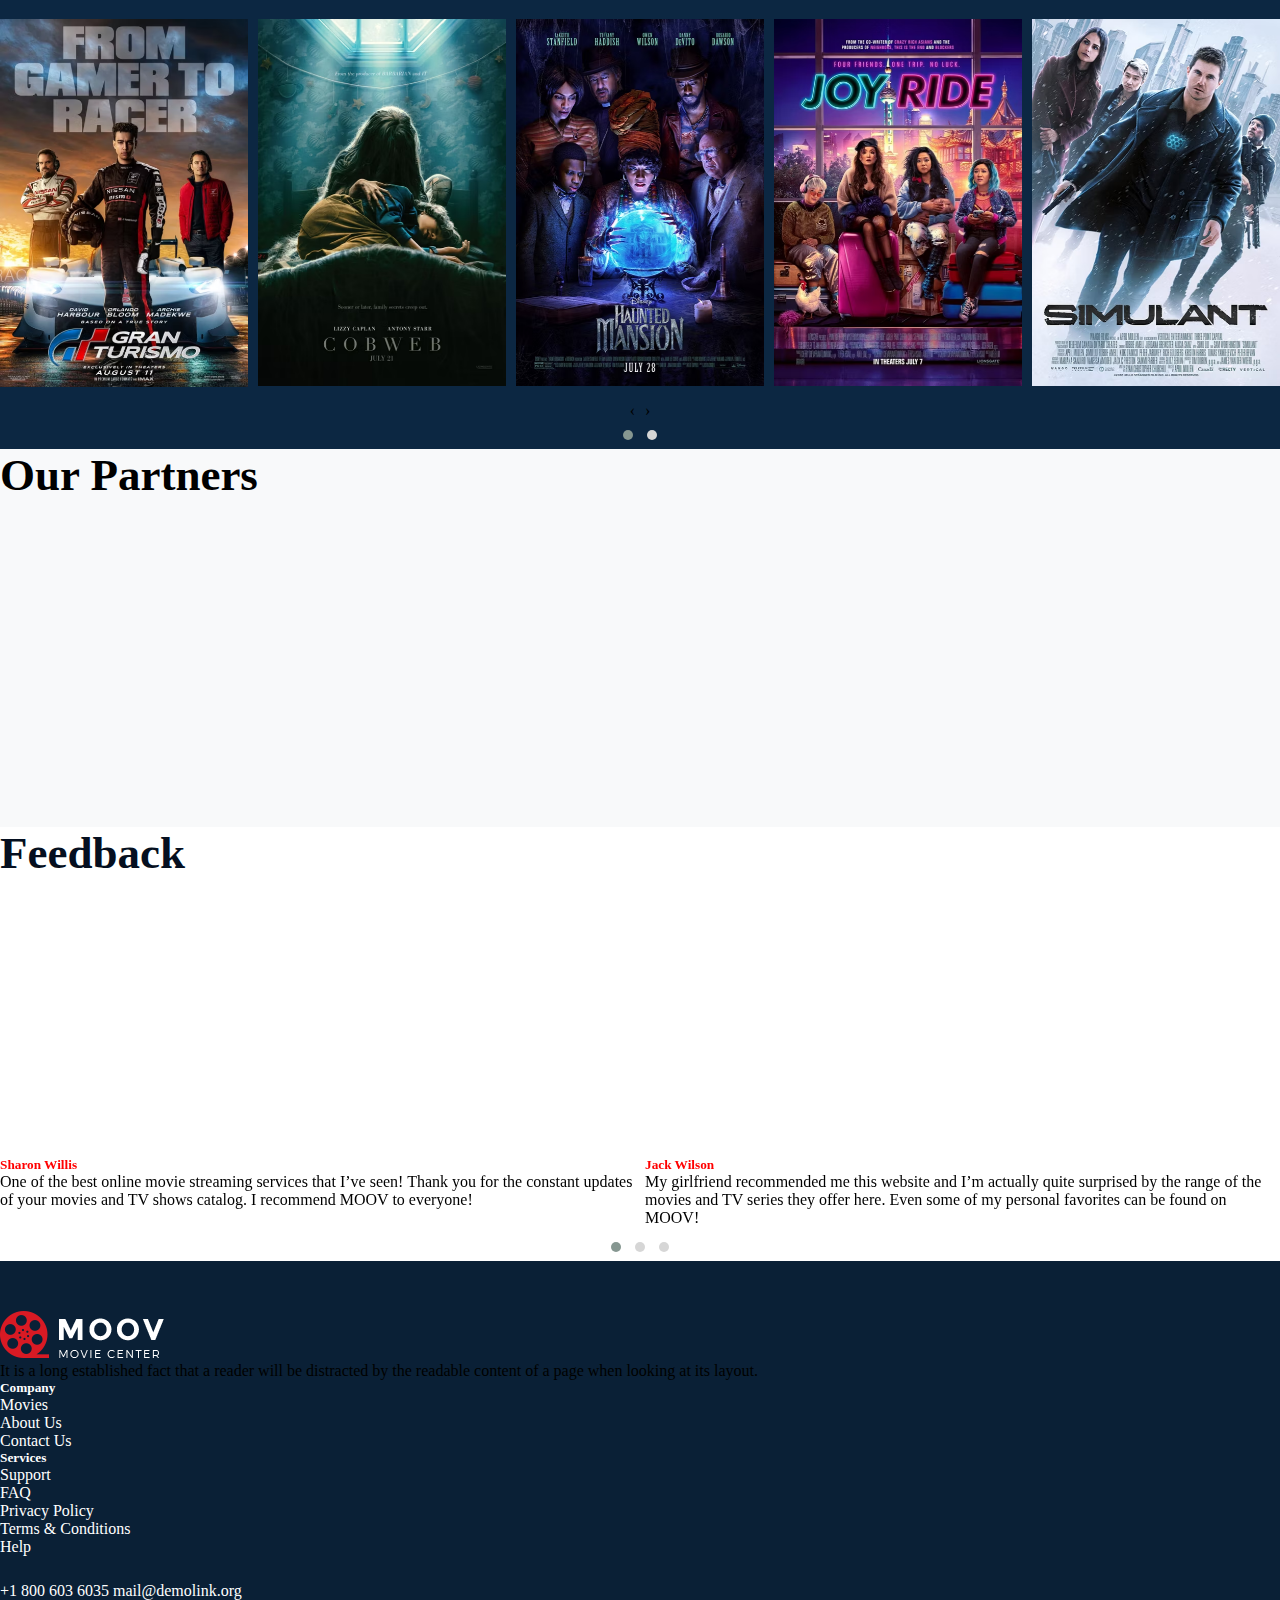
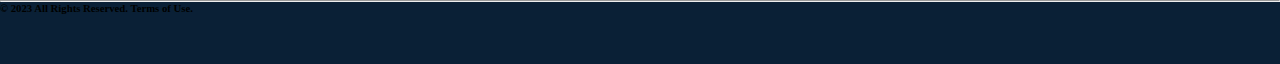
==== commit f448dd6c: "20.06" ====
--- a/index.html
+++ b/index.html
@@ -73,7 +73,8 @@
         <!-- Slogan -->
         <div class="container">
             <div class="row">
-                <div class="col-lg-6 col-md-6 col-sm-12 col-xs-12 slogan d-flex flex-column justify-content-center ms-4">
+                <div
+                    class="col-lg-6 col-md-6 col-sm-12 col-xs-12 slogan d-flex flex-column justify-content-center ms-4">
                     <h1 class="text-white fw-bolder">
                         <p>RELAX AND</p>WATCH THE MOVIE
                     </h1>
@@ -95,18 +96,14 @@
             <h2 class="text-white">Trending</h2>
         </div>
         <div class="container mb-5">
-            <div class="row">
-                <div class="col-lg-3 col-md-6 col-sm-12 my-2  film-card position-relative">
-                    <a href="details.html"><img src="https://c4.wallpaperflare.com/wallpaper/411/347/616/movies-hollywood-movies-wallpaper-preview.jpg"
-                        alt="" class="position-relative"></a>
-                        <a href="#"><i class="fa-solid fa-bookmark position-absolute"></i></a>
-                </div>
-                
+            <div class="row" id="trendMovie">
+
+
             </div>
         </div>
 
         <div class="d-flex justify-content-center">
-            <a href="movies.html"><button class=" btn btn-red px-4 mt-5">See More <i
+            <a href="movies.html"><button class=" btn btn-red px-4 mt-1">See More <i
                         class="fa-solid fa-caret-right"></i><i class="fa-solid fa-caret-right"></i><i
                         class="fa-solid fa-caret-right"></i></button></a>
         </div>
@@ -183,59 +180,74 @@
         <div class="owl-carousel owl-theme container">
             <div class="item feedback py-2 my-3">
                 <div class="customer-img ">
-                    <img src="https://livedemo00.template-help.com/wt_prod-20691/images/index-12.jpg" class="rounded-circle" alt="">
+                    <img src="https://livedemo00.template-help.com/wt_prod-20691/images/index-12.jpg"
+                        class="rounded-circle" alt="">
                 </div>
                 <h5 class="customer-name text-center my-1">
                     Sharon Willis
                 </h5>
-                <p class="text text-center">One of the best online movie streaming services that I’ve seen! Thank you for the constant updates of your movies and TV shows catalog. I recommend MOOV to everyone!</p>
-            </div>
-            <div class="item feedback py-2 my-3">
-                <div class="customer-img ">
-                    <img src="https://livedemo00.template-help.com/wt_prod-20691/images/index-13.jpg" class="rounded-circle" alt="">
-                </div>
-                <h5 class="customer-name text-center my-1">
-                   Jack Wilson 
-                </h5>
-                <p class="text text-center">My girlfriend recommended me this website and I’m actually quite surprised by the range of the movies and TV series they offer here. Even some of my personal favorites can be found on MOOV!</p>
-            </div>
-            <div class="item feedback py-2 my-3">
-                <div class="customer-img ">
-                    <img src="https://livedemo00.template-help.com/wt_prod-20691/images/index-15.jpg" class="rounded-circle" alt="">
+                <p class="text text-center">One of the best online movie streaming services that I’ve seen! Thank you
+                    for the constant updates of your movies and TV shows catalog. I recommend MOOV to everyone!</p>
+            </div>
+            <div class="item feedback py-2 my-3">
+                <div class="customer-img ">
+                    <img src="https://livedemo00.template-help.com/wt_prod-20691/images/index-13.jpg"
+                        class="rounded-circle" alt="">
+                </div>
+                <h5 class="customer-name text-center my-1">
+                    Jack Wilson
+                </h5>
+                <p class="text text-center">My girlfriend recommended me this website and I’m actually quite surprised
+                    by the range of the movies and TV series they offer here. Even some of my personal favorites can be
+                    found on MOOV!</p>
+            </div>
+            <div class="item feedback py-2 my-3">
+                <div class="customer-img ">
+                    <img src="https://livedemo00.template-help.com/wt_prod-20691/images/index-15.jpg"
+                        class="rounded-circle" alt="">
                 </div>
                 <h5 class="customer-name text-center my-1 ">
-                  Kelly McMillan
+                    Kelly McMillan
                 </h5>
                 <p class="text text-center">
-                    I’m a big fan of movies, especially of classic ones. I’ve been looking for a great movie website for quite a long time and MOOV has almost every movie I’m interested in. That’s great!
+                    I’m a big fan of movies, especially of classic ones. I’ve been looking for a great movie website for
+                    quite a long time and MOOV has almost every movie I’m interested in. That’s great!
                 </p>
             </div>
             <div class="item feedback py-2 my-3">
                 <div class="customer-img ">
-                    <img src="https://livedemo00.template-help.com/wt_prod-20691/images/index-16.jpg" class="rounded-circle" alt="">
+                    <img src="https://livedemo00.template-help.com/wt_prod-20691/images/index-16.jpg"
+                        class="rounded-circle" alt="">
                 </div>
                 <h5 class="customer-name text-center my-1">
                     Harold Barnett
                 </h5>
-                <p class="text text-center">Sci-fi action movies and thrillers as well as the TV shows of the same genre are my true passion and MOOV has one of the greatest range of movies and TV series to offer. Thanks!</p>
-            </div>
-            <div class="item feedback py-2 my-3">
-                <div class="customer-img ">
-                    <img src="https://livedemo00.template-help.com/wt_prod-20691/images/index-18.jpg" class="rounded-circle" alt="">
+                <p class="text text-center">Sci-fi action movies and thrillers as well as the TV shows of the same genre
+                    are my true passion and MOOV has one of the greatest range of movies and TV series to offer. Thanks!
+                </p>
+            </div>
+            <div class="item feedback py-2 my-3">
+                <div class="customer-img ">
+                    <img src="https://livedemo00.template-help.com/wt_prod-20691/images/index-18.jpg"
+                        class="rounded-circle" alt="">
                 </div>
                 <h5 class="customer-name text-center my-1">
                     Samantha Lee
                 </h5>
-                <p class="text text-center">The superhero and fantasy movies available at MOOV are exceptionally great! I’m finally able to watch all my favorites without having to pay more than I can allow.</p>
-            </div>
-            <div class="item feedback py-2 my-3">
-                <div class="customer-img ">
-                    <img src="https://livedemo00.template-help.com/wt_prod-20691/images/index-17.jpg" class="rounded-circle" alt="">
+                <p class="text text-center">The superhero and fantasy movies available at MOOV are exceptionally great!
+                    I’m finally able to watch all my favorites without having to pay more than I can allow.</p>
+            </div>
+            <div class="item feedback py-2 my-3">
+                <div class="customer-img ">
+                    <img src="https://livedemo00.template-help.com/wt_prod-20691/images/index-17.jpg"
+                        class="rounded-circle" alt="">
                 </div>
                 <h5 class="customer-name text-center my-1">
                     Albert Webb
                 </h5>
-                <p class="text text-center">This website is incredible! It has not only top box office premieres but also other great movies as well as TV shows and series that I find awesome to watch and discuss with my friends.</p>
+                <p class="text text-center">This website is incredible! It has not only top box office premieres but
+                    also other great movies as well as TV shows and series that I find awesome to watch and discuss with
+                    my friends.</p>
             </div>
         </div>
     </section>
@@ -305,6 +317,50 @@
         crossorigin="anonymous" referrerpolicy="no-referrer"></script>
 
     <script src="assets/js/main.js"></script>
+    <script type="module">
+        // Import the functions you need from the SDKs you need
+        import { initializeApp } from "https://www.gstatic.com/firebasejs/9.22.2/firebase-app.js";
+        // TODO: Add SDKs for Firebase products that you want to use
+        // https://firebase.google.com/docs/web/setup#available-libraries
+
+        // Your web app's Firebase configuration
+        const firebaseConfig = {
+            apiKey: "AIzaSyCdS3B3Dwtb0K33GQwwFfk_P2BWDoDvxXA",
+            authDomain: "movies-59241.firebaseapp.com",
+            databaseURL: "https://movies-59241-default-rtdb.firebaseio.com",
+            projectId: "movies-59241",
+            storageBucket: "movies-59241.appspot.com",
+            messagingSenderId: "477142513746",
+            appId: "1:477142513746:web:a6c7ae16a52e899c2b078b"
+        };
+        // Initialize Firebase
+        const app = initializeApp(firebaseConfig);
+        import { getDatabase, set, ref, update, remove, get } from "https://www.gstatic.com/firebasejs/9.22.2/firebase-database.js";
+        const db = getDatabase();
+
+
+        const trend = document.getElementById("trendMovie");
+        function trendMovie() {
+    const id = generate_uuidv4();
+    get(ref(db, "film/"))
+        .then((data) => {
+            const films = data.val();
+            const filmKeys = Object.keys(films);
+            for (let i = 0; i <8; i++) {
+                const filmKey = filmKeys[i];
+                const film = films[filmKey];
+                trend.innerHTML +=
+                    `<div class="col-lg-3 col-md-6 col-sm-12 my-2  film-card position-relative">
+                        <img src="${film.Image}" alt="" class="position-relative">
+                        <a href="#"><i class="fa-solid fa-bookmark position-absolute"></i></a>
+                    </div>`;
+            }
+        });
+}
+        trendMovie();
+
+
+    </script>
 </body>
 
 </html>--- a/assets/css/style.css
+++ b/assets/css/style.css
@@ -33,7 +33,7 @@
   border-radius: 15px;
   border: none;
   box-shadow: 3px 1px 8px 0px rgb(197, 197, 197);
-  background-color: rgb(123, 138, 250);
+  background-color: rgb(145, 158, 255);
   opacity: 0.7;
 }
 
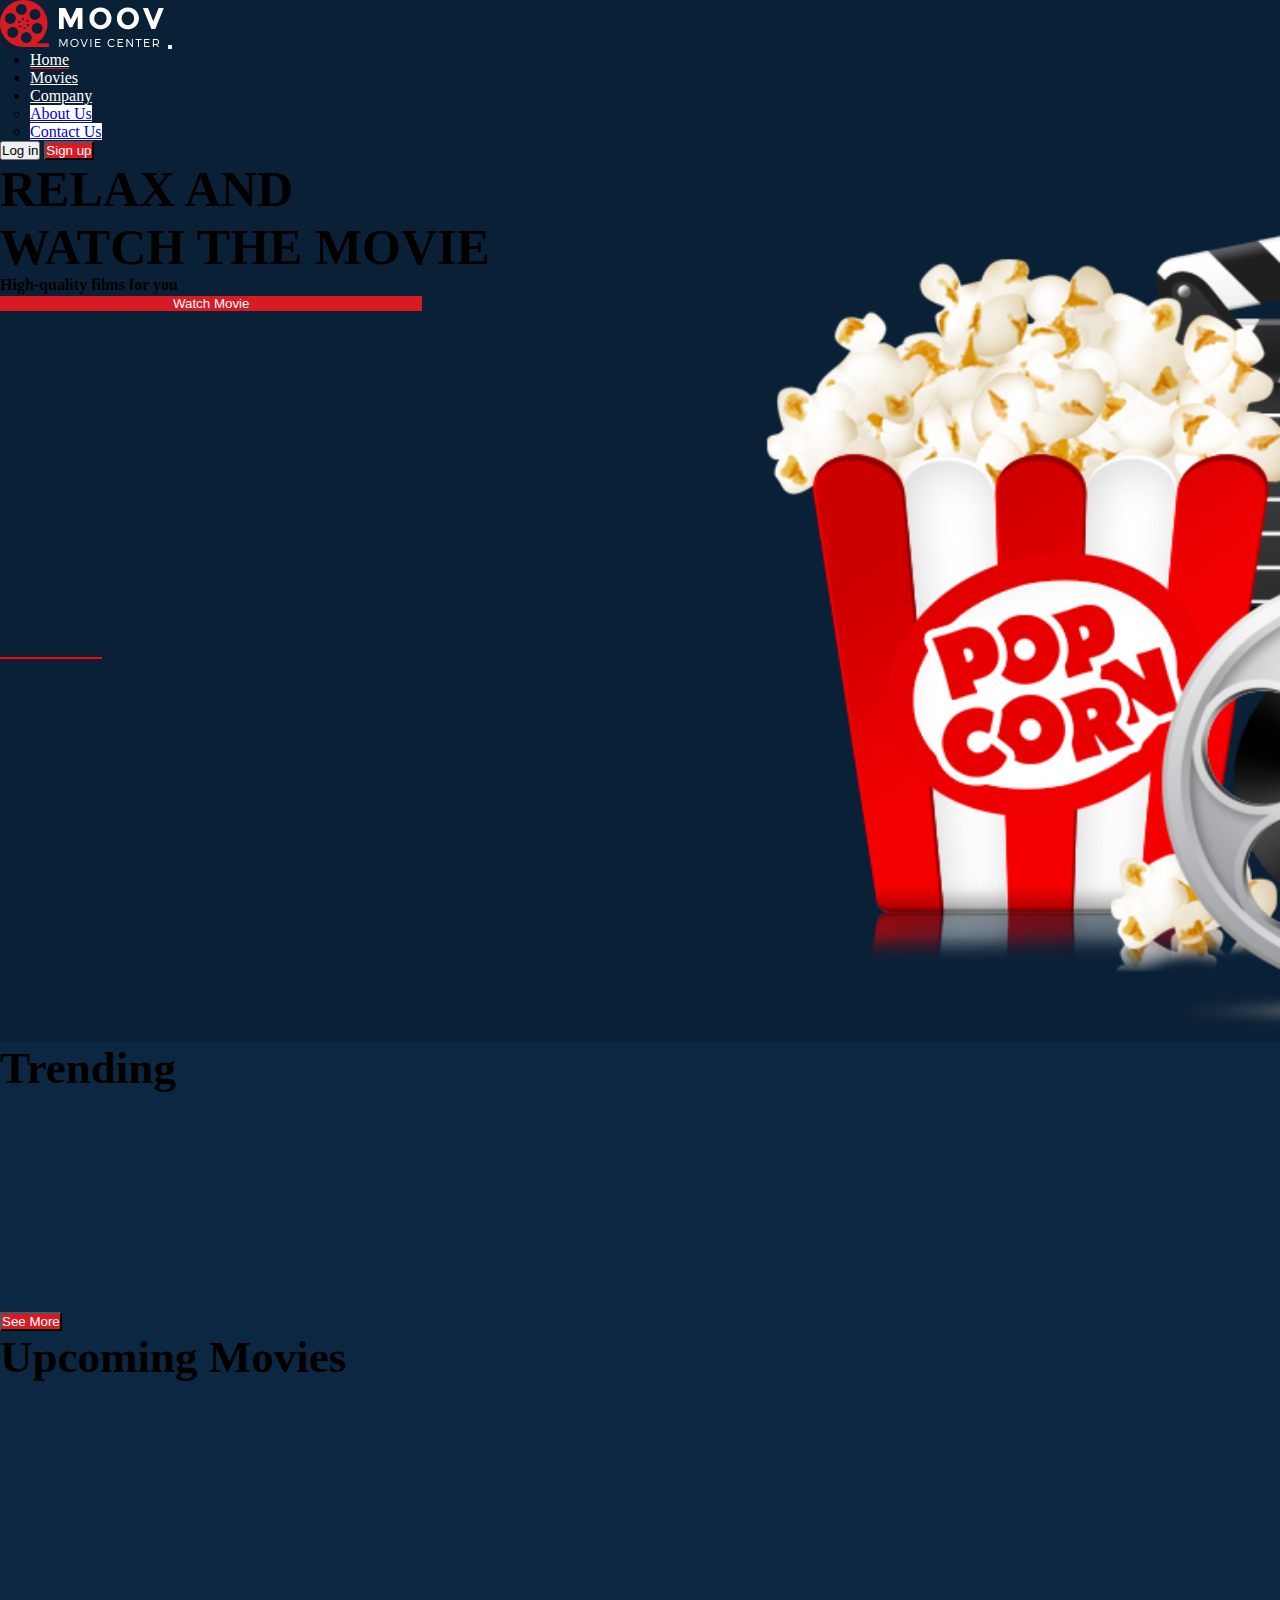
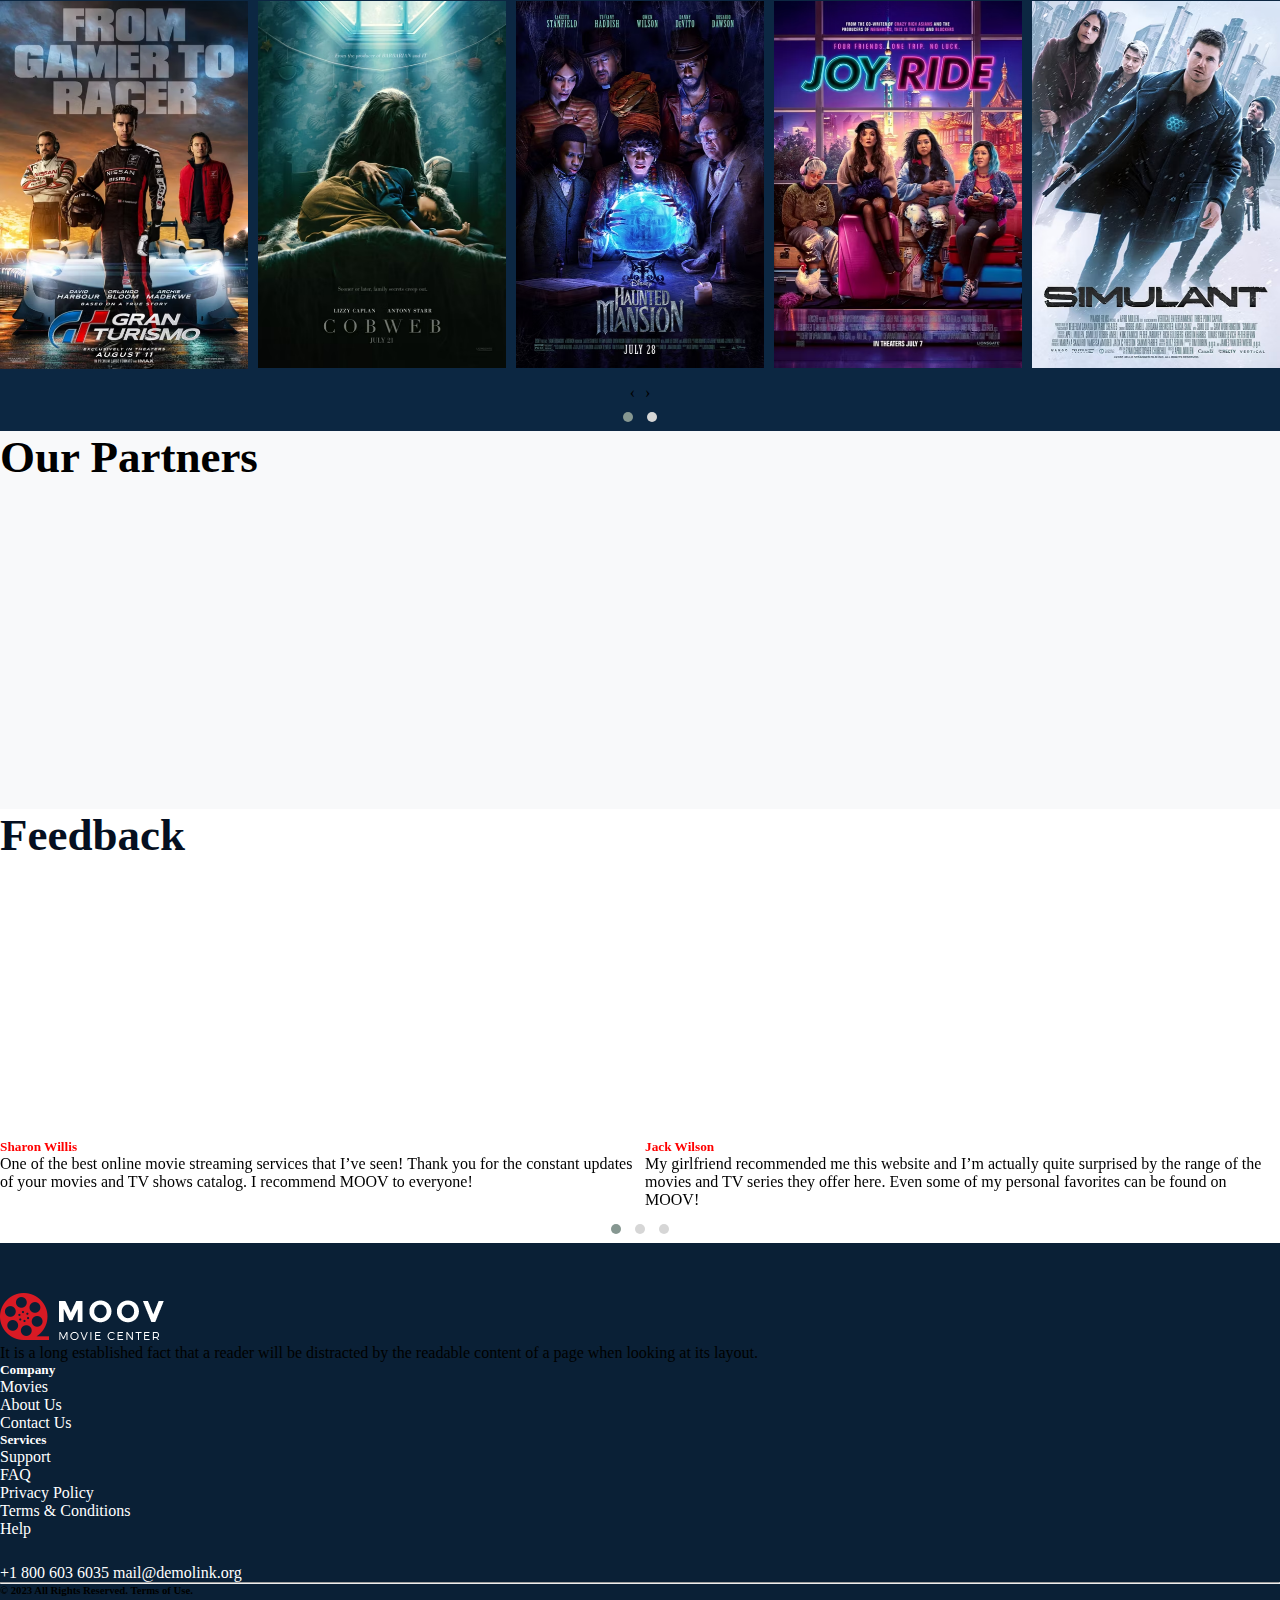
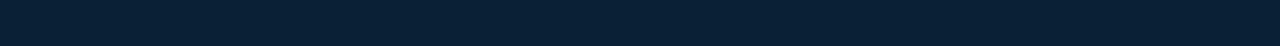
==== commit cd7fb529: "new" ====
--- a/index.html
+++ b/index.html
@@ -54,11 +54,6 @@
                                 <li><a class="dropdown-item" href="contact.html">Contact Us</a></li>
                             </ul>
                         </li>
-                        <li class="nav-item">
-                            <a class="nav-link mx-2" href="wishlist.html">Watchlist
-                                <span class="badge bg-danger">4</span>
-                            </a>
-                        </li>
                     </ul>
                     <div class="ms-auto  d-lg-inline-flex">
                         <a href="login.html"><button class="btn text-white" id="login">Log in</button></a>
@@ -337,7 +332,7 @@
         const app = initializeApp(firebaseConfig);
         import { getDatabase, set, ref, update, remove, get } from "https://www.gstatic.com/firebasejs/9.22.2/firebase-database.js";
         const db = getDatabase();
-
+  
 
         const trend = document.getElementById("trendMovie");
         function trendMovie() {
@@ -350,9 +345,10 @@
                 const filmKey = filmKeys[i];
                 const film = films[filmKey];
                 trend.innerHTML +=
-                    `<div class="col-lg-3 col-md-6 col-sm-12 my-2  film-card position-relative">
-                        <img src="${film.Image}" alt="" class="position-relative">
-                        <a href="#"><i class="fa-solid fa-bookmark position-absolute"></i></a>
+                    `<div class="col-lg-3 col-md-6 col-sm-12 my-2  film-card">
+                        <a href="details.html?${film.id}" target="_blank">
+                        <img src="${film.Image}"
+                        alt="" ></a>
                     </div>`;
             }
         });
--- a/assets/css/style.css
+++ b/assets/css/style.css
@@ -9,6 +9,13 @@
   outline: 1px solid rgb(216, 26, 36);
 }
 
+.navbar-nav {
+  margin-left: 20px;
+}
+.navbar-nav .nav-item {
+  margin-left: 10px;
+}
+
 #login:hover {
   background-color: rgb(18, 132, 178);
   border-radius: 20px;
@@ -33,8 +40,7 @@
   border-radius: 15px;
   border: none;
   box-shadow: 3px 1px 8px 0px rgb(197, 197, 197);
-  background-color: rgb(145, 158, 255);
-  opacity: 0.7;
+  background-color: rgb(161, 171, 252);
 }
 
 .fa-solid {
@@ -78,12 +84,6 @@
   top: 73%;
 }
 
-.film-card .fa-bookmark {
-  font-size: 30px;
-  top: -1px;
-  right: 20%;
-  color: black;
-}
 .film-card img {
   border: none;
   width: 85%;
